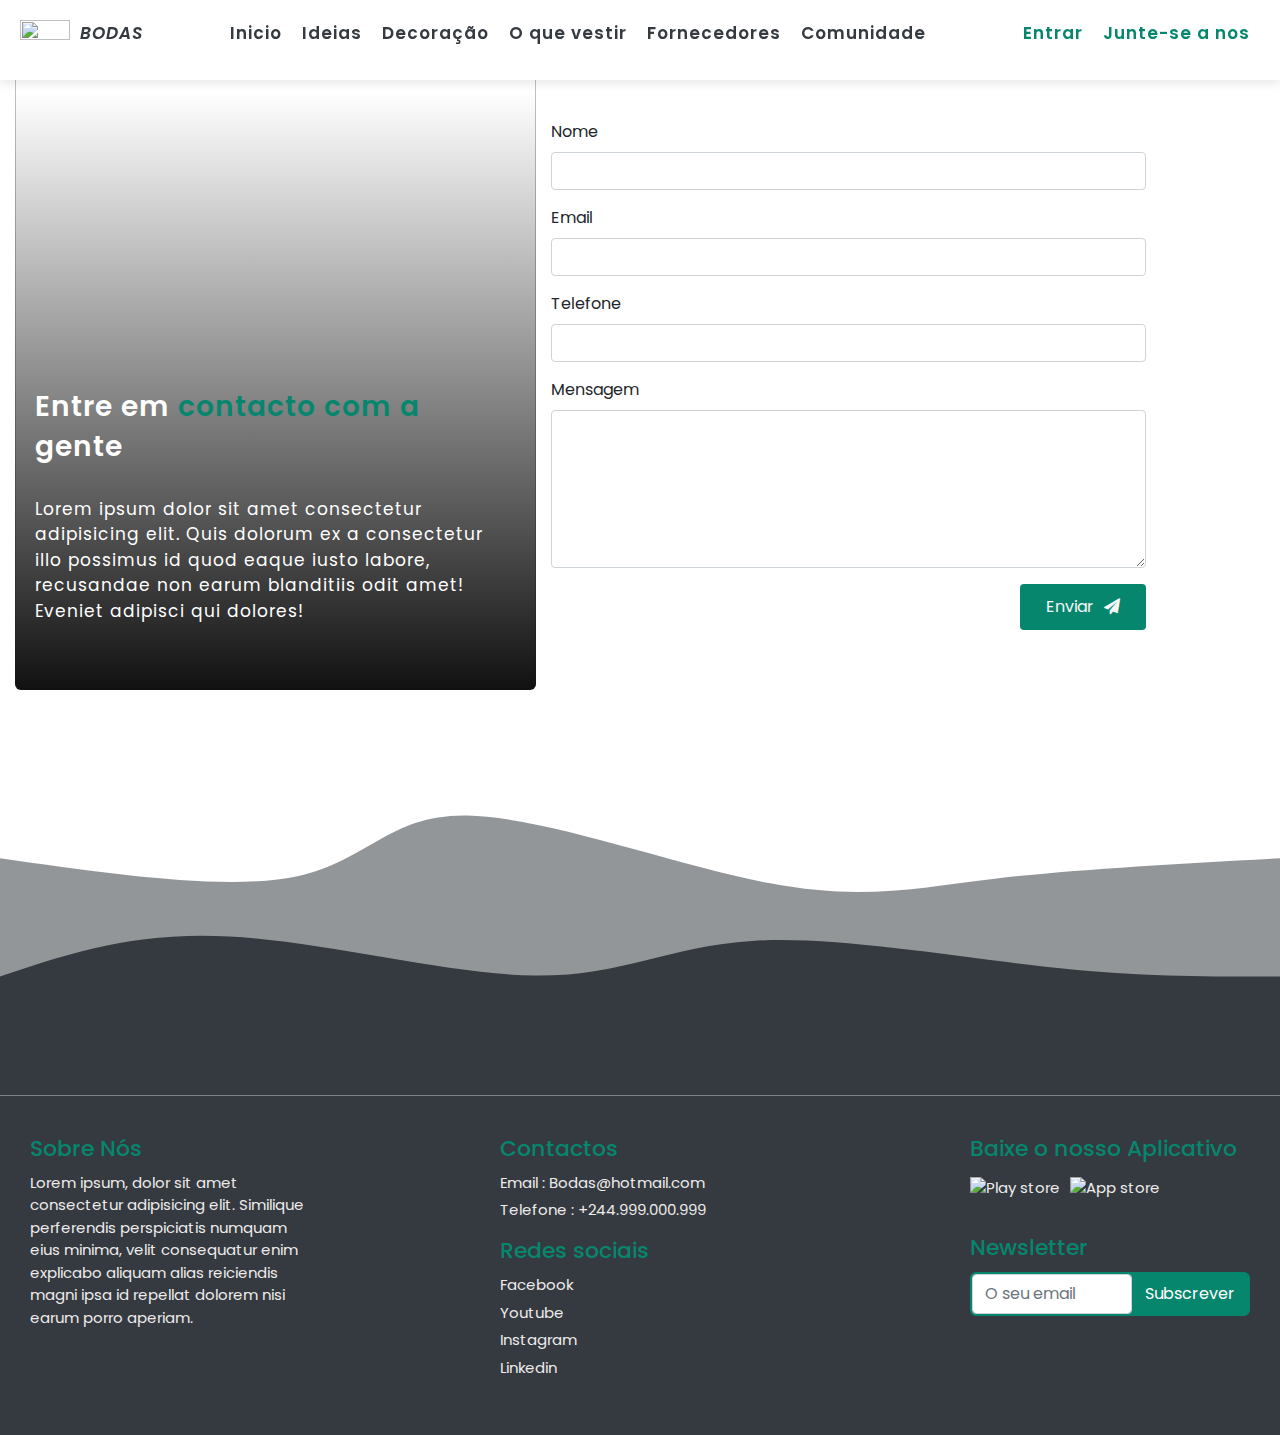
==== contact.html @ b69bea25 "files" ====
<!DOCTYPE html>
<html lang="pt-br">
<head>
    <meta charset="UTF-8">
    <meta name="viewport" content="width=device-width, initial-scale=1.0">
    <link rel="shortcut icon" href="./images/illustrations/png/lg.png" type="image/x-icon">
    <link rel="stylesheet" href="css/bootstrap.css">
    <link rel="stylesheet" href="css/fontawesome/icon/main.min.css">
    <link rel="stylesheet" href="css/style.css">
    <title>#</title>
</head>
<body>
    <!-- Moda loginl -->
 <div class="modal fade" id="ModalLogin" tabindex="-1" role="dialog" aria-labelledby="ModalLoginTitle" aria-hidden="true">
    <div class="modal-dialog modal-dialog-centered" role="document">
      <div class="modal-content">
        <div class="modal-header">
          <h5 class="modal-title" id="exampleModalLongTitle"></h5>
          <button type="button" class="close" data-dismiss="modal" aria-label="Close">
            <span aria-hidden="true">&times;</span>
          </button>
        </div>
        <div class="modal-body">
               <form action="" id="signin-form">
                <h2>Acesse a sua conta</h2>
                <div class="fa fa-gift"></div>
                <p class="text-secondary">Login para gerenciar a sua conta</p>  
                <div class="col-lg-12">
                   <label for="">Email</label>
                   <div class="input-group mb-3">
                      <div class="input-group-prepend">
                      <span class="input-group-text" id="basic-addon1">@</span>
                      </div>
                      <input type="text" class="form-control" placeholder="Username" aria-label="Username" aria-describedby="basic-addon1">
                   </div> 
                   </div> 
                      <div class="col-lg-12">
                         <label for="">Senha</label>
                         <div class="input-group"> 
                            <div class="input-group-prepend">
                            <span class="input-group-text " id="basic-addon1"><i class="fa fa-lock"></i></span>
                            </div>
                            <input type="text" class="form-control" placeholder="Username" aria-label="Username" aria-describedby="basic-addon1">
                         </div>
                      </div> 
                      <div class="col-lg-12">
                         <button class="btn col text-white">Entrar</button>
                         <label for="#" class="text-center text-dark bar">Ou</label>
                            <button class="btn mt-2 mb-2 g-btn"><img src="images/google.svg" alt="">fazer login com google</button>
                      </div>
                      <div class="col-lg-12 text-center mt-2">
                            <span class="text-secondary mt-2 mb-2">Não tem uma  conta ?<a href="">Cadastrar</a></span><br/>
                         <a href="#" class="text-secondary">Esqueceu a sua senha ?</a>
                      </div> 
               </form>
        </div> 
      </div>
    </div>
  </div>
 <!---end-->
<!--Header-->
<header>
    <nav class="navbar-responsive-prt">
        <div>
            <a href="index.html" class="logo-prt"><img src="./images/illustrations/png/lg.png" alt="">Bodas</a>
        </div>
        <div>
            <ul>
                <li><a href="index.html">Inicio</a></li>
                <li><a href="#">Ideias</a></li>
                <li><a href="#">Decoração</a></li>
                <li><a href="#">O que vestir</a></li>
                <li><a href="#">Fornecedores</a></li>
                <li><a href="community.html">Comunidade</a></li>
            </ul>
        </div>
        <div>
            <ul>
                  <li><a href="#"  data-toggle="modal" data-target="#ModalLogin">Entrar</a></li>
                <li><a href="signup.html">Junte-se a nos</a></li>
            </ul>
        </div>
    </nav>
    <nav class="navbar-prt">
        <div class="wrapper">
            <div class="navbar-container-prt">
                <div>
                    <a href="index.html" class="logo-prt"><img src="./images/illustrations/png/lg.png" alt="">Bodas</a>
                </div>
                <div>
                    <ul>
                        <li><a href="index.html">Inicio</a></li>
                        <li><a href="#">Ideias</a></li>
                        <li><a href="#">Decoração</a></li>
                        <li><a href="#">O que vestir</a></li>
                        <li><a href="#">Fornecedores</a></li>
                        <li><a href="community.html">Comunidade</a></li>
                    </ul>
                </div>
                <div>
                    <ul class="custom-links">
                          <li><a href="#"  data-toggle="modal" data-target="#ModalLogin">Entrar</a></li>
                          <li><a href="signup.html">Junte-se a nos</a></li>
                    </ul>
                </div>
            </div>
        </div>
    </nav> 
</header>
 <!---contacts-->

<div class="wrapper">
  <div class="col-lg-12 contact-container">
    <div class="col-lg-5">
          <img src="./images/9.jpg" alt="">
          <div class="box">
             <h3 class="title">Entre em  <span>contacto com a </span> gente</h3>
              <p class="description">
                Lorem ipsum dolor sit amet consectetur adipisicing elit. Quis dolorum ex a consectetur illo possimus id quod eaque iusto labore, recusandae non earum blanditiis odit amet! Eveniet adipisci qui dolores!
              </p>
            </div>
    </div>
    <div class="col-lg-6">
       <form action="#" id="contact-form">
          <div class="title text-right"><span class="fa fa-gift"></span><span class="fa fa-gift"></span><span class="fa fa-gift"></span> Fale<span>connosco</span></div>
         <div class="mb-3">
            <label for="exampleFormControlInput1" class="form-label">Nome</label>
            <input type="email" class="form-control" id="exampleFormControlInput1">
          </div>
          <div class="mb-3">
            <label for="exampleFormControlInput1" class="form-label">Email </label>
            <input type="number" minlength="6" class="form-control" id="exampleFormControlInput1">
          </div>
          <div class="mb-3">
            <label for="exampleFormControlInput1" class="form-label">Telefone </label>
            <input type="email" class="form-control" id="exampleFormControlInput1">
          </div>
          <div class="mb-3">
            <label for="exampleFormControlTextarea1" class="form-label">Mensagem</label>
            <textarea class="form-control" id="exampleFormControlTextarea1" rows="6"></textarea>
          </div>
          <button class="btn text-light btn-send">Enviar <i class="fa fa-send"></i></button>
       </form>
    </div>
</div>

</div>

<!--Footer-->
<div class="svg1">
  <svg width="100%" height="100%" id="svg" viewBox="0 0 1440 400" xmlns="http://www.w3.org/2000/svg" class="transition duration-300 ease-in-out delay-150"><path d="M 0,400 C 0,400 0,133 0,133 C 129.39712918660285,151.45933014354068 258.7942583732057,169.91866028708134 336,153 C 413.2057416267943,136.08133971291866 438.22009569377997,83.7846889952153 525,85 C 611.77990430622,86.2153110047847 760.3253588516748,140.94258373205741 865,161 C 969.6746411483252,181.05741626794259 1030.4784688995214,166.44497607655504 1119,156 C 1207.5215311004786,145.55502392344496 1323.7607655502393,139.2775119617225 1440,133 C 1440,133 1440,400 1440,400 Z" stroke="none" stroke-width="0" fill="#343a4088" class="transition-all duration-300 ease-in-out delay-150 path-0"></path><path d="M 0,400 C 0,400 0,266 0,266 C 75.41626794258374,240.60287081339715 150.8325358851675,215.20574162679426 258,221 C 365.1674641148325,226.79425837320574 504.08612440191393,263.7799043062201 601,265 C 697.9138755980861,266.2200956937799 752.822966507177,231.67464114832535 846,226 C 939.177033492823,220.32535885167465 1070.622009569378,243.52153110047846 1176,255 C 1281.377990430622,266.47846889952154 1360.688995215311,266.2392344497608 1440,266 C 1440,266 1440,400 1440,400 Z" stroke="none" stroke-width="0" fill="#343a40ff" class="transition-all duration-300 ease-in-out delay-150 path-1"></path></svg>
</div>
<footer class="bg-dark" >
  <div class="wrapper">
      <div class="row">
          <article>
              <h1>Sobre Nós</h1>
              <ul>
                  <p>Lorem ipsum, dolor sit amet consectetur adipisicing elit. Similique perferendis
                   perspiciatis numquam eius minima, velit consequatur enim explicabo aliquam alias 
                    reiciendis magni ipsa id repellat dolorem nisi earum porro aperiam.
                  </p> 
              </ul>
          </article>
          <article>
              <h1>Contactos</h1>
              <ul>
                  <li>Email : <a href="mailto:bodas@hotmail.com">Bodas@hotmail.com</a></li>
                  <li>Telefone : <a href="telto:+244999000999">+244.999.000.999</a></li>
              </ul>
              <h1>Redes sociais</h1>
              <ul>
                 <li><a href="#" target="_blink">Facebook</a></li>
                 <li><a href="#" target="_blink">Youtube</a></li>
                 <li><a href="#" target="_blink">Instagram</a></li>
                 <li><a href="#" target="_blink">Linkedin</a></li>
              </ul>
          </article>
          <article>
              <h1>Baixe o nosso Aplicativo</h1>
              <ul class="d-flex">
                  <li><a href="#" target="_blink"><img src="./images/app1.png" alt="Play store"></a></li>
                  <li><a href="#" target="_blink"><img src="./images/app2.png" alt="App store"></a></li>
              </ul>
              <h1>Newsletter</h1>
              <ul>
                  <div class="box">
                      <form action="#" id="newsletterform" method="post">
                          <input class="form-control" type="email" required placeholder="O seu email" id="newsletterinput">
                          <button type="submit" class="btn btn-newsletter">Subscrever</button>
                      </form>
                  </div>
                   <div id="tr-google"></div>
              </ul>
          </article>
      </div>
  </div>
</footer> 
<script src="js/jquery.js"></script>
<script src="js/bootstrap.js"></script>
<script src="js/script.js"></script>
<script src="js/main.js"></script>  
<script src="http://translate.google.com/translate_a/element.js?cb=googleTranslateElementInit"></script> 
</body>
</html>
---- css/fontawesome/icon/main.min.css ----
@charset "UTF-8";
/*!
 *  Font Awesome 4.7.0 by @davegandy - http://fontawesome.io - @fontawesome
 *  License - http://fontawesome.io/license (Font: SIL OFL 1.1, CSS: MIT License)
 */@font-face {
 font-family:FontAwesome;
 src:url(../fonts/fontawesome-webfont3e6e.eot?v=4.7.0);
 src:url(../fonts/fontawesome-webfontd41d.eot?#iefix&v=4.7.0) format('embedded-opentype'),
 url(../fonts/fontawesome-webfont3e6e.woff2?v=4.7.0) format('woff2'),
 url(../fonts/fontawesome-webfont3e6e.woff?v=4.7.0) format('woff'),
 url(../fonts/fontawesome-webfont3e6e.ttf?v=4.7.0) format('truetype'),
 url(../fonts/fontawesome-webfont3e6e.svg?v=4.7.0#fontawesomeregular) format('svg');
 font-weight:400;
 font-style:normal
}
.fa {
 display:inline-block;
 font:normal normal normal 14px/1 FontAwesome;
 font-size:inherit;
 text-rendering:auto;
 -webkit-font-smoothing:antialiased;
 -moz-osx-font-smoothing:grayscale
}
.fa-lg {
 font-size:1.33333333em;
 line-height:.75em;
 vertical-align:-15%
}
.fa-2x {
 font-size:2em
}
.fa-3x {
 font-size:3em
}
.fa-4x {
 font-size:4em
}
.fa-5x {
 font-size:5em
}
.fa-fw {
 width:1.28571429em;
 text-align:center
}
.fa-ul {
 padding-left:0;
 margin-left:2.14285714em;
 list-style-type:none
}
.fa-ul>li {
 position:relative
}
.fa-li {
 position:absolute;
 left:-2.14285714em;
 width:2.14285714em;
 top:.14285714em;
 text-align:center
}
.fa-li.fa-lg {
 left:-1.85714286em
}
.fa-border {
 padding:.2em .25em .15em;
 border:solid .08em #eee;
 border-radius:.1em
}
.fa-pull-left {
 float:left
}
.fa-pull-right {
 float:right
}
.fa.fa-pull-left {
 margin-right:.3em
}
.fa.fa-pull-right {
 margin-left:.3em
}
.pull-right {
 float:right
}
.pull-left {
 float:left
}
.fa.pull-left {
 margin-right:.3em
}
.fa.pull-right {
 margin-left:.3em
}
.fa-spin {
 -webkit-animation:fa-spin 2s infinite linear;
 animation:fa-spin 2s infinite linear
}
.fa-pulse {
 -webkit-animation:fa-spin 1s infinite steps(8);
 animation:fa-spin 1s infinite steps(8)
}
@-webkit-keyframes fa-spin {
 0% {
  -webkit-transform:rotate(0);
  transform:rotate(0)
 }
 100% {
  -webkit-transform:rotate(359deg);
  transform:rotate(359deg)
 }
}
@keyframes fa-spin {
 0% {
  -webkit-transform:rotate(0);
  transform:rotate(0)
 }
 100% {
  -webkit-transform:rotate(359deg);
  transform:rotate(359deg)
 }
}
.fa-rotate-90 {
 -webkit-transform:rotate(90deg);
 -ms-transform:rotate(90deg);
 transform:rotate(90deg)
}
.fa-rotate-180 {
 -webkit-transform:rotate(180deg);
 -ms-transform:rotate(180deg);
 transform:rotate(180deg)
}
.fa-rotate-270 {
 -webkit-transform:rotate(270deg);
 -ms-transform:rotate(270deg);
 transform:rotate(270deg)
}
.fa-flip-horizontal {
 -webkit-transform:scale(-1,1);
 -ms-transform:scale(-1,1);
 transform:scale(-1,1)
}
.fa-flip-vertical {
 -webkit-transform:scale(1,-1);
 -ms-transform:scale(1,-1);
 transform:scale(1,-1)
}
:root .fa-flip-horizontal,
:root .fa-flip-vertical,
:root .fa-rotate-180,
:root .fa-rotate-270,
:root .fa-rotate-90 {
 filter:none
}
.fa-stack {
 position:relative;
 display:inline-block;
 width:2em;
 height:2em;
 line-height:2em;
 vertical-align:middle
}
.fa-stack-1x,
.fa-stack-2x {
 position:absolute;
 left:0;
 width:100%;
 text-align:center
}
.fa-stack-1x {
 line-height:inherit
}
.fa-stack-2x {
 font-size:2em
}
.fa-inverse {
 color:#fff
}
.fa-glass:before {
 content:"\f000"
}
.fa-music:before {
 content:"\f001"
}
.fa-search:before {
 content:"\f002"
}
.fa-envelope-o:before {
 content:"\f003"
}
.fa-heart:before {
 content:"\f004"
}
.fa-star:before {
 content:"\f005"
}
.fa-star-o:before {
 content:"\f006"
}
.fa-user:before {
 content:"\f007"
}
.fa-film:before {
 content:"\f008"
}
.fa-th-large:before {
 content:"\f009"
}
.fa-th:before {
 content:"\f00a"
}
.fa-th-list:before {
 content:"\f00b"
}
.fa-check:before {
 content:"\f00c"
}
.fa-close:before,
.fa-remove:before,
.fa-times:before {
 content:"\f00d"
}
.fa-search-plus:before {
 content:"\f00e"
}
.fa-search-minus:before {
 content:"\f010"
}
.fa-power-off:before {
 content:"\f011"
}
.fa-signal:before {
 content:"\f012"
}
.fa-cog:before,
.fa-gear:before {
 content:"\f013"
}
.fa-trash-o:before {
 content:"\f014"
}
.fa-home:before {
 content:"\f015"
}
.fa-file-o:before {
 content:"\f016"
}
.fa-clock-o:before {
 content:"\f017"
}
.fa-road:before {
 content:"\f018"
}
.fa-download:before {
 content:"\f019"
}
.fa-arrow-circle-o-down:before {
 content:"\f01a"
}
.fa-arrow-circle-o-up:before {
 content:"\f01b"
}
.fa-inbox:before {
 content:"\f01c"
}
.fa-play-circle-o:before {
 content:"\f01d"
}
.fa-repeat:before,
.fa-rotate-right:before {
 content:"\f01e"
}
.fa-refresh:before {
 content:"\f021"
}
.fa-list-alt:before {
 content:"\f022"
}
.fa-lock:before {
 content:"\f023"
}
.fa-flag:before {
 content:"\f024"
}
.fa-headphones:before {
 content:"\f025"
}
.fa-volume-off:before {
 content:"\f026"
}
.fa-volume-down:before {
 content:"\f027"
}
.fa-volume-up:before {
 content:"\f028"
}
.fa-qrcode:before {
 content:"\f029"
}
.fa-barcode:before {
 content:"\f02a"
}
.fa-tag:before {
 content:"\f02b"
}
.fa-tags:before {
 content:"\f02c"
}
.fa-book:before {
 content:"\f02d"
}
.fa-bookmark:before {
 content:"\f02e"
}
.fa-print:before {
 content:"\f02f"
}
.fa-camera:before {
 content:"\f030"
}
.fa-font:before {
 content:"\f031"
}
.fa-bold:before {
 content:"\f032"
}
.fa-italic:before {
 content:"\f033"
}
.fa-text-height:before {
 content:"\f034"
}
.fa-text-width:before {
 content:"\f035"
}
.fa-align-left:before {
 content:"\f036"
}
.fa-align-center:before {
 content:"\f037"
}
.fa-align-right:before {
 content:"\f038"
}
.fa-align-justify:before {
 content:"\f039"
}
.fa-list:before {
 content:"\f03a"
}
.fa-dedent:before,
.fa-outdent:before {
 content:"\f03b"
}
.fa-indent:before {
 content:"\f03c"
}
.fa-video-camera:before {
 content:"\f03d"
}
.fa-image:before,
.fa-photo:before,
.fa-picture-o:before {
 content:"\f03e"
}
.fa-pencil:before {
 content:"\f040"
}
.fa-map-marker:before {
 content:"\f041"
}
.fa-adjust:before {
 content:"\f042"
}
.fa-tint:before {
 content:"\f043"
}
.fa-edit:before,
.fa-pencil-square-o:before {
 content:"\f044"
}
.fa-share-square-o:before {
 content:"\f045"
}
.fa-check-square-o:before {
 content:"\f046"
}
.fa-arrows:before {
 content:"\f047"
}
.fa-step-backward:before {
 content:"\f048"
}
.fa-fast-backward:before {
 content:"\f049"
}
.fa-backward:before {
 content:"\f04a"
}
.fa-play:before {
 content:"\f04b"
}
.fa-pause:before {
 content:"\f04c"
}
.fa-stop:before {
 content:"\f04d"
}
.fa-forward:before {
 content:"\f04e"
}
.fa-fast-forward:before {
 content:"\f050"
}
.fa-step-forward:before {
 content:"\f051"
}
.fa-eject:before {
 content:"\f052"
}
.fa-chevron-left:before {
 content:"\f053"
}
.fa-chevron-right:before {
 content:"\f054"
}
.fa-plus-circle:before {
 content:"\f055"
}
.fa-minus-circle:before {
 content:"\f056"
}
.fa-times-circle:before {
 content:"\f057"
}
.fa-check-circle:before {
 content:"\f058"
}
.fa-question-circle:before {
 content:"\f059"
}
.fa-info-circle:before {
 content:"\f05a"
}
.fa-crosshairs:before {
 content:"\f05b"
}
.fa-times-circle-o:before {
 content:"\f05c"
}
.fa-check-circle-o:before {
 content:"\f05d"
}
.fa-ban:before {
 content:"\f05e"
}
.fa-arrow-left:before {
 content:"\f060"
}
.fa-arrow-right:before {
 content:"\f061"
}
.fa-arrow-up:before {
 content:"\f062"
}
.fa-arrow-down:before {
 content:"\f063"
}
.fa-mail-forward:before,
.fa-share:before {
 content:"\f064"
}
.fa-expand:before {
 content:"\f065"
}
.fa-compress:before {
 content:"\f066"
}
.fa-plus:before {
 content:"\f067"
}
.fa-minus:before {
 content:"\f068"
}
.fa-asterisk:before {
 content:"\f069"
}
.fa-exclamation-circle:before {
 content:"\f06a"
}
.fa-gift:before {
 content:"\f06b"
}
.fa-leaf:before {
 content:"\f06c"
}
.fa-fire:before {
 content:"\f06d"
}
.fa-eye:before {
 content:"\f06e"
}
.fa-eye-slash:before {
 content:"\f070"
}
.fa-exclamation-triangle:before,
.fa-warning:before {
 content:"\f071"
}
.fa-plane:before {
 content:"\f072"
}
.fa-calendar:before {
 content:"\f073"
}
.fa-random:before {
 content:"\f074"
}
.fa-comment:before {
 content:"\f075"
}
.fa-magnet:before {
 content:"\f076"
}
.fa-chevron-up:before {
 content:"\f077"
}
.fa-chevron-down:before {
 content:"\f078"
}
.fa-retweet:before {
 content:"\f079"
}
.fa-shopping-cart:before {
 content:"\f07a"
}
.fa-folder:before {
 content:"\f07b"
}
.fa-folder-open:before {
 content:"\f07c"
}
.fa-arrows-v:before {
 content:"\f07d"
}
.fa-arrows-h:before {
 content:"\f07e"
}
.fa-bar-chart-o:before,
.fa-bar-chart:before {
 content:"\f080"
}
.fa-twitter-square:before {
 content:"\f081"
}
.fa-facebook-square:before {
 content:"\f082"
}
.fa-camera-retro:before {
 content:"\f083"
}
.fa-key:before {
 content:"\f084"
}
.fa-cogs:before,
.fa-gears:before {
 content:"\f085"
}
.fa-comments:before {
 content:"\f086"
}
.fa-thumbs-o-up:before {
 content:"\f087"
}
.fa-thumbs-o-down:before {
 content:"\f088"
}
.fa-star-half:before {
 content:"\f089"
}
.fa-heart-o:before {
 content:"\f08a"
}
.fa-sign-out:before {
 content:"\f08b"
}
.fa-linkedin-square:before {
 content:"\f08c"
}
.fa-thumb-tack:before {
 content:"\f08d"
}
.fa-external-link:before {
 content:"\f08e"
}
.fa-sign-in:before {
 content:"\f090"
}
.fa-trophy:before {
 content:"\f091"
}
.fa-github-square:before {
 content:"\f092"
}
.fa-upload:before {
 content:"\f093"
}
.fa-lemon-o:before {
 content:"\f094"
}
.fa-phone:before {
 content:"\f095"
}
.fa-square-o:before {
 content:"\f096"
}
.fa-bookmark-o:before {
 content:"\f097"
}
.fa-phone-square:before {
 content:"\f098"
}
.fa-twitter:before {
 content:"\f099"
}
.fa-facebook-f:before,
.fa-facebook:before {
 content:"\f09a"
}
.fa-github:before {
 content:"\f09b"
}
.fa-unlock:before {
 content:"\f09c"
}
.fa-credit-card:before {
 content:"\f09d"
}
.fa-feed:before,
.fa-rss:before {
 content:"\f09e"
}
.fa-hdd-o:before {
 content:"\f0a0"
}
.fa-bullhorn:before {
 content:"\f0a1"
}
.fa-bell:before {
 content:"\f0f3"
}
.fa-certificate:before {
 content:"\f0a3"
}
.fa-hand-o-right:before {
 content:"\f0a4"
}
.fa-hand-o-left:before {
 content:"\f0a5"
}
.fa-hand-o-up:before {
 content:"\f0a6"
}
.fa-hand-o-down:before {
 content:"\f0a7"
}
.fa-arrow-circle-left:before {
 content:"\f0a8"
}
.fa-arrow-circle-right:before {
 content:"\f0a9"
}
.fa-arrow-circle-up:before {
 content:"\f0aa"
}
.fa-arrow-circle-down:before {
 content:"\f0ab"
}
.fa-globe:before {
 content:"\f0ac"
}
.fa-wrench:before {
 content:"\f0ad"
}
.fa-tasks:before {
 content:"\f0ae"
}
.fa-filter:before {
 content:"\f0b0"
}
.fa-briefcase:before {
 content:"\f0b1"
}
.fa-arrows-alt:before {
 content:"\f0b2"
}
.fa-group:before,
.fa-users:before {
 content:"\f0c0"
}
.fa-chain:before,
.fa-link:before {
 content:"\f0c1"
}
.fa-cloud:before {
 content:"\f0c2"
}
.fa-flask:before {
 content:"\f0c3"
}
.fa-cut:before,
.fa-scissors:before {
 content:"\f0c4"
}
.fa-copy:before,
.fa-files-o:before {
 content:"\f0c5"
}
.fa-paperclip:before {
 content:"\f0c6"
}
.fa-floppy-o:before,
.fa-save:before {
 content:"\f0c7"
}
.fa-square:before {
 content:"\f0c8"
}
.fa-bars:before,
.fa-navicon:before,
.fa-reorder:before {
 content:"\f0c9"
}
.fa-list-ul:before {
 content:"\f0ca"
}
.fa-list-ol:before {
 content:"\f0cb"
}
.fa-strikethrough:before {
 content:"\f0cc"
}
.fa-underline:before {
 content:"\f0cd"
}
.fa-table:before {
 content:"\f0ce"
}
.fa-magic:before {
 content:"\f0d0"
}
.fa-truck:before {
 content:"\f0d1"
}
.fa-pinterest:before {
 content:"\f0d2"
}
.fa-pinterest-square:before {
 content:"\f0d3"
}
.fa-google-plus-square:before {
 content:"\f0d4"
}
.fa-google-plus:before {
 content:"\f0d5"
}
.fa-money:before {
 content:"\f0d6"
}
.fa-caret-down:before {
 content:"\f0d7"
}
.fa-caret-up:before {
 content:"\f0d8"
}
.fa-caret-left:before {
 content:"\f0d9"
}
.fa-caret-right:before {
 content:"\f0da"
}
.fa-columns:before {
 content:"\f0db"
}
.fa-sort:before,
.fa-unsorted:before {
 content:"\f0dc"
}
.fa-sort-desc:before,
.fa-sort-down:before {
 content:"\f0dd"
}
.fa-sort-asc:before,
.fa-sort-up:before {
 content:"\f0de"
}
.fa-envelope:before {
 content:"\f0e0"
}
.fa-linkedin:before {
 content:"\f0e1"
}
.fa-rotate-left:before,
.fa-undo:before {
 content:"\f0e2"
}
.fa-gavel:before,
.fa-legal:before {
 content:"\f0e3"
}
.fa-dashboard:before,
.fa-tachometer:before {
 content:"\f0e4"
}
.fa-comment-o:before {
 content:"\f0e5"
}
.fa-comments-o:before {
 content:"\f0e6"
}
.fa-bolt:before,
.fa-flash:before {
 content:"\f0e7"
}
.fa-sitemap:before {
 content:"\f0e8"
}
.fa-umbrella:before {
 content:"\f0e9"
}
.fa-clipboard:before,
.fa-paste:before {
 content:"\f0ea"
}
.fa-lightbulb-o:before {
 content:"\f0eb"
}
.fa-exchange:before {
 content:"\f0ec"
}
.fa-cloud-download:before {
 content:"\f0ed"
}
.fa-cloud-upload:before {
 content:"\f0ee"
}
.fa-user-md:before {
 content:"\f0f0"
}
.fa-stethoscope:before {
 content:"\f0f1"
}
.fa-suitcase:before {
 content:"\f0f2"
}
.fa-bell-o:before {
 content:"\f0a2"
}
.fa-coffee:before {
 content:"\f0f4"
}
.fa-cutlery:before {
 content:"\f0f5"
}
.fa-file-text-o:before {
 content:"\f0f6"
}
.fa-building-o:before {
 content:"\f0f7"
}
.fa-hospital-o:before {
 content:"\f0f8"
}
.fa-ambulance:before {
 content:"\f0f9"
}
.fa-medkit:before {
 content:"\f0fa"
}
.fa-fighter-jet:before {
 content:"\f0fb"
}
.fa-beer:before {
 content:"\f0fc"
}
.fa-h-square:before {
 content:"\f0fd"
}
.fa-plus-square:before {
 content:"\f0fe"
}
.fa-angle-double-left:before {
 content:"\f100"
}
.fa-angle-double-right:before {
 content:"\f101"
}
.fa-angle-double-up:before {
 content:"\f102"
}
.fa-angle-double-down:before {
 content:"\f103"
}
.fa-angle-left:before {
 content:"\f104"
}
.fa-angle-right:before {
 content:"\f105"
}
.fa-angle-up:before {
 content:"\f106"
}
.fa-angle-down:before {
 content:"\f107"
}
.fa-desktop:before {
 content:"\f108"
}
.fa-laptop:before {
 content:"\f109"
}
.fa-tablet:before {
 content:"\f10a"
}
.fa-mobile-phone:before,
.fa-mobile:before {
 content:"\f10b"
}
.fa-circle-o:before {
 content:"\f10c"
}
.fa-quote-left:before {
 content:"\f10d"
}
.fa-quote-right:before {
 content:"\f10e"
}
.fa-spinner:before {
 content:"\f110"
}
.fa-circle:before {
 content:"\f111"
}
.fa-mail-reply:before,
.fa-reply:before {
 content:"\f112"
}
.fa-github-alt:before {
 content:"\f113"
}
.fa-folder-o:before {
 content:"\f114"
}
.fa-folder-open-o:before {
 content:"\f115"
}
.fa-smile-o:before {
 content:"\f118"
}
.fa-frown-o:before {
 content:"\f119"
}
.fa-meh-o:before {
 content:"\f11a"
}
.fa-gamepad:before {
 content:"\f11b"
}
.fa-keyboard-o:before {
 content:"\f11c"
}
.fa-flag-o:before {
 content:"\f11d"
}
.fa-flag-checkered:before {
 content:"\f11e"
}
.fa-terminal:before {
 content:"\f120"
}
.fa-code:before {
 content:"\f121"
}
.fa-mail-reply-all:before,
.fa-reply-all:before {
 content:"\f122"
}
.fa-star-half-empty:before,
.fa-star-half-full:before,
.fa-star-half-o:before {
 content:"\f123"
}
.fa-location-arrow:before {
 content:"\f124"
}
.fa-crop:before {
 content:"\f125"
}
.fa-code-fork:before {
 content:"\f126"
}
.fa-chain-broken:before,
.fa-unlink:before {
 content:"\f127"
}
.fa-question:before {
 content:"\f128"
}
.fa-info:before {
 content:"\f129"
}
.fa-exclamation:before {
 content:"\f12a"
}
.fa-superscript:before {
 content:"\f12b"
}
.fa-subscript:before {
 content:"\f12c"
}
.fa-eraser:before {
 content:"\f12d"
}
.fa-puzzle-piece:before {
 content:"\f12e"
}
.fa-microphone:before {
 content:"\f130"
}
.fa-microphone-slash:before {
 content:"\f131"
}
.fa-shield:before {
 content:"\f132"
}
.fa-calendar-o:before {
 content:"\f133"
}
.fa-fire-extinguisher:before {
 content:"\f134"
}
.fa-rocket:before {
 content:"\f135"
}
.fa-maxcdn:before {
 content:"\f136"
}
.fa-chevron-circle-left:before {
 content:"\f137"
}
.fa-chevron-circle-right:before {
 content:"\f138"
}
.fa-chevron-circle-up:before {
 content:"\f139"
}
.fa-chevron-circle-down:before {
 content:"\f13a"
}
.fa-html5:before {
 content:"\f13b"
}
.fa-css3:before {
 content:"\f13c"
}
.fa-anchor:before {
 content:"\f13d"
}
.fa-unlock-alt:before {
 content:"\f13e"
}
.fa-bullseye:before {
 content:"\f140"
}
.fa-ellipsis-h:before {
 content:"\f141"
}
.fa-ellipsis-v:before {
 content:"\f142"
}
.fa-rss-square:before {
 content:"\f143"
}
.fa-play-circle:before {
 content:"\f144"
}
.fa-ticket:before {
 content:"\f145"
}
.fa-minus-square:before {
 content:"\f146"
}
.fa-minus-square-o:before {
 content:"\f147"
}
.fa-level-up:before {
 content:"\f148"
}
.fa-level-down:before {
 content:"\f149"
}
.fa-check-square:before {
 content:"\f14a"
}
.fa-pencil-square:before {
 content:"\f14b"
}
.fa-external-link-square:before {
 content:"\f14c"
}
.fa-share-square:before {
 content:"\f14d"
}
.fa-compass:before {
 content:"\f14e"
}
.fa-caret-square-o-down:before,
.fa-toggle-down:before {
 content:"\f150"
}
.fa-caret-square-o-up:before,
.fa-toggle-up:before {
 content:"\f151"
}
.fa-caret-square-o-right:before,
.fa-toggle-right:before {
 content:"\f152"
}
.fa-eur:before,
.fa-euro:before {
 content:"\f153"
}
.fa-gbp:before {
 content:"\f154"
}
.fa-dollar:before,
.fa-usd:before {
 content:"\f155"
}
.fa-inr:before,
.fa-rupee:before {
 content:"\f156"
}
.fa-cny:before,
.fa-jpy:before,
.fa-rmb:before,
.fa-yen:before {
 content:"\f157"
}
.fa-rouble:before,
.fa-rub:before,
.fa-ruble:before {
 content:"\f158"
}
.fa-krw:before,
.fa-won:before {
 content:"\f159"
}
.fa-bitcoin:before,
.fa-btc:before {
 content:"\f15a"
}
.fa-file:before {
 content:"\f15b"
}
.fa-file-text:before {
 content:"\f15c"
}
.fa-sort-alpha-asc:before {
 content:"\f15d"
}
.fa-sort-alpha-desc:before {
 content:"\f15e"
}
.fa-sort-amount-asc:before {
 content:"\f160"
}
.fa-sort-amount-desc:before {
 content:"\f161"
}
.fa-sort-numeric-asc:before {
 content:"\f162"
}
.fa-sort-numeric-desc:before {
 content:"\f163"
}
.fa-thumbs-up:before {
 content:"\f164"
}
.fa-thumbs-down:before {
 content:"\f165"
}
.fa-youtube-square:before {
 content:"\f166"
}
.fa-youtube:before {
 content:"\f167"
}
.fa-xing:before {
 content:"\f168"
}
.fa-xing-square:before {
 content:"\f169"
}
.fa-youtube-play:before {
 content:"\f16a"
}
.fa-dropbox:before {
 content:"\f16b"
}
.fa-stack-overflow:before {
 content:"\f16c"
}
.fa-instagram:before {
 content:"\f16d"
}
.fa-flickr:before {
 content:"\f16e"
}
.fa-adn:before {
 content:"\f170"
}
.fa-bitbucket:before {
 content:"\f171"
}
.fa-bitbucket-square:before {
 content:"\f172"
}
.fa-tumblr:before {
 content:"\f173"
}
.fa-tumblr-square:before {
 content:"\f174"
}
.fa-long-arrow-down:before {
 content:"\f175"
}
.fa-long-arrow-up:before {
 content:"\f176"
}
.fa-long-arrow-left:before {
 content:"\f177"
}
.fa-long-arrow-right:before {
 content:"\f178"
}
.fa-apple:before {
 content:"\f179"
}
.fa-windows:before {
 content:"\f17a"
}
.fa-android:before {
 content:"\f17b"
}
.fa-linux:before {
 content:"\f17c"
}
.fa-dribbble:before {
 content:"\f17d"
}
.fa-skype:before {
 content:"\f17e"
}
.fa-foursquare:before {
 content:"\f180"
}
.fa-trello:before {
 content:"\f181"
}
.fa-female:before {
 content:"\f182"
}
.fa-male:before {
 content:"\f183"
}
.fa-gittip:before,
.fa-gratipay:before {
 content:"\f184"
}
.fa-sun-o:before {
 content:"\f185"
}
.fa-moon-o:before {
 content:"\f186"
}
.fa-archive:before {
 content:"\f187"
}
.fa-bug:before {
 content:"\f188"
}
.fa-vk:before {
 content:"\f189"
}
.fa-weibo:before {
 content:"\f18a"
}
.fa-renren:before {
 content:"\f18b"
}
.fa-pagelines:before {
 content:"\f18c"
}
.fa-stack-exchange:before {
 content:"\f18d"
}
.fa-arrow-circle-o-right:before {
 content:"\f18e"
}
.fa-arrow-circle-o-left:before {
 content:"\f190"
}
.fa-caret-square-o-left:before,
.fa-toggle-left:before {
 content:"\f191"
}
.fa-dot-circle-o:before {
 content:"\f192"
}
.fa-wheelchair:before {
 content:"\f193"
}
.fa-vimeo-square:before {
 content:"\f194"
}
.fa-try:before,
.fa-turkish-lira:before {
 content:"\f195"
}
.fa-plus-square-o:before {
 content:"\f196"
}
.fa-space-shuttle:before {
 content:"\f197"
}
.fa-slack:before {
 content:"\f198"
}
.fa-envelope-square:before {
 content:"\f199"
}
.fa-wordpress:before {
 content:"\f19a"
}
.fa-openid:before {
 content:"\f19b"
}
.fa-bank:before,
.fa-institution:before,
.fa-university:before {
 content:"\f19c"
}
.fa-graduation-cap:before,
.fa-mortar-board:before {
 content:"\f19d"
}
.fa-yahoo:before {
 content:"\f19e"
}
.fa-google:before {
 content:"\f1a0"
}
.fa-reddit:before {
 content:"\f1a1"
}
.fa-reddit-square:before {
 content:"\f1a2"
}
.fa-stumbleupon-circle:before {
 content:"\f1a3"
}
.fa-stumbleupon:before {
 content:"\f1a4"
}
.fa-delicious:before {
 content:"\f1a5"
}
.fa-digg:before {
 content:"\f1a6"
}
.fa-pied-piper-pp:before {
 content:"\f1a7"
}
.fa-pied-piper-alt:before {
 content:"\f1a8"
}
.fa-drupal:before {
 content:"\f1a9"
}
.fa-joomla:before {
 content:"\f1aa"
}
.fa-language:before {
 content:"\f1ab"
}
.fa-fax:before {
 content:"\f1ac"
}
.fa-building:before {
 content:"\f1ad"
}
.fa-child:before {
 content:"\f1ae"
}
.fa-paw:before {
 content:"\f1b0"
}
.fa-spoon:before {
 content:"\f1b1"
}
.fa-cube:before {
 content:"\f1b2"
}
.fa-cubes:before {
 content:"\f1b3"
}
.fa-behance:before {
 content:"\f1b4"
}
.fa-behance-square:before {
 content:"\f1b5"
}
.fa-steam:before {
 content:"\f1b6"
}
.fa-steam-square:before {
 content:"\f1b7"
}
.fa-recycle:before {
 content:"\f1b8"
}
.fa-automobile:before,
.fa-car:before {
 content:"\f1b9"
}
.fa-cab:before,
.fa-taxi:before {
 content:"\f1ba"
}
.fa-tree:before {
 content:"\f1bb"
}
.fa-spotify:before {
 content:"\f1bc"
}
.fa-deviantart:before {
 content:"\f1bd"
}
.fa-soundcloud:before {
 content:"\f1be"
}
.fa-database:before {
 content:"\f1c0"
}
.fa-file-pdf-o:before {
 content:"\f1c1"
}
.fa-file-word-o:before {
 content:"\f1c2"
}
.fa-file-excel-o:before {
 content:"\f1c3"
}
.fa-file-powerpoint-o:before {
 content:"\f1c4"
}
.fa-file-image-o:before,
.fa-file-photo-o:before,
.fa-file-picture-o:before {
 content:"\f1c5"
}
.fa-file-archive-o:before,
.fa-file-zip-o:before {
 content:"\f1c6"
}
.fa-file-audio-o:before,
.fa-file-sound-o:before {
 content:"\f1c7"
}
.fa-file-movie-o:before,
.fa-file-video-o:before {
 content:"\f1c8"
}
.fa-file-code-o:before {
 content:"\f1c9"
}
.fa-vine:before {
 content:"\f1ca"
}
.fa-codepen:before {
 content:"\f1cb"
}
.fa-jsfiddle:before {
 content:"\f1cc"
}
.fa-life-bouy:before,
.fa-life-buoy:before,
.fa-life-ring:before,
.fa-life-saver:before,
.fa-support:before {
 content:"\f1cd"
}
.fa-circle-o-notch:before {
 content:"\f1ce"
}
.fa-ra:before,
.fa-rebel:before,
.fa-resistance:before {
 content:"\f1d0"
}
.fa-empire:before,
.fa-ge:before {
 content:"\f1d1"
}
.fa-git-square:before {
 content:"\f1d2"
}
.fa-git:before {
 content:"\f1d3"
}
.fa-hacker-news:before,
.fa-y-combinator-square:before,
.fa-yc-square:before {
 content:"\f1d4"
}
.fa-tencent-weibo:before {
 content:"\f1d5"
}
.fa-qq:before {
 content:"\f1d6"
}
.fa-wechat:before,
.fa-weixin:before {
 content:"\f1d7"
}
.fa-paper-plane:before,
.fa-send:before {
 content:"\f1d8"
}
.fa-paper-plane-o:before,
.fa-send-o:before {
 content:"\f1d9"
}
.fa-history:before {
 content:"\f1da"
}
.fa-circle-thin:before {
 content:"\f1db"
}
.fa-header:before {
 content:"\f1dc"
}
.fa-paragraph:before {
 content:"\f1dd"
}
.fa-sliders:before {
 content:"\f1de"
}
.fa-share-alt:before {
 content:"\f1e0"
}
.fa-share-alt-square:before {
 content:"\f1e1"
}
.fa-bomb:before {
 content:"\f1e2"
}
.fa-futbol-o:before,
.fa-soccer-ball-o:before {
 content:"\f1e3"
}
.fa-tty:before {
 content:"\f1e4"
}
.fa-binoculars:before {
 content:"\f1e5"
}
.fa-plug:before {
 content:"\f1e6"
}
.fa-slideshare:before {
 content:"\f1e7"
}
.fa-twitch:before {
 content:"\f1e8"
}
.fa-yelp:before {
 content:"\f1e9"
}
.fa-newspaper-o:before {
 content:"\f1ea"
}
.fa-wifi:before {
 content:"\f1eb"
}
.fa-calculator:before {
 content:"\f1ec"
}
.fa-paypal:before {
 content:"\f1ed"
}
.fa-google-wallet:before {
 content:"\f1ee"
}
.fa-cc-visa:before {
 content:"\f1f0"
}
.fa-cc-mastercard:before {
 content:"\f1f1"
}
.fa-cc-discover:before {
 content:"\f1f2"
}
.fa-cc-amex:before {
 content:"\f1f3"
}
.fa-cc-paypal:before {
 content:"\f1f4"
}
.fa-cc-stripe:before {
 content:"\f1f5"
}
.fa-bell-slash:before {
 content:"\f1f6"
}
.fa-bell-slash-o:before {
 content:"\f1f7"
}
.fa-trash:before {
 content:"\f1f8"
}
.fa-copyright:before {
 content:"\f1f9"
}
.fa-at:before {
 content:"\f1fa"
}
.fa-eyedropper:before {
 content:"\f1fb"
}
.fa-paint-brush:before {
 content:"\f1fc"
}
.fa-birthday-cake:before {
 content:"\f1fd"
}
.fa-area-chart:before {
 content:"\f1fe"
}
.fa-pie-chart:before {
 content:"\f200"
}
.fa-line-chart:before {
 content:"\f201"
}
.fa-lastfm:before {
 content:"\f202"
}
.fa-lastfm-square:before {
 content:"\f203"
}
.fa-toggle-off:before {
 content:"\f204"
}
.fa-toggle-on:before {
 content:"\f205"
}
.fa-bicycle:before {
 content:"\f206"
}
.fa-bus:before {
 content:"\f207"
}
.fa-ioxhost:before {
 content:"\f208"
}
.fa-angellist:before {
 content:"\f209"
}
.fa-cc:before {
 content:"\f20a"
}
.fa-ils:before,
.fa-shekel:before,
.fa-sheqel:before {
 content:"\f20b"
}
.fa-meanpath:before {
 content:"\f20c"
}
.fa-buysellads:before {
 content:"\f20d"
}
.fa-connectdevelop:before {
 content:"\f20e"
}
.fa-dashcube:before {
 content:"\f210"
}
.fa-forumbee:before {
 content:"\f211"
}
.fa-leanpub:before {
 content:"\f212"
}
.fa-sellsy:before {
 content:"\f213"
}
.fa-shirtsinbulk:before {
 content:"\f214"
}
.fa-simplybuilt:before {
 content:"\f215"
}
.fa-skyatlas:before {
 content:"\f216"
}
.fa-cart-plus:before {
 content:"\f217"
}
.fa-cart-arrow-down:before {
 content:"\f218"
}
.fa-diamond:before {
 content:"\f219"
}
.fa-ship:before {
 content:"\f21a"
}
.fa-user-secret:before {
 content:"\f21b"
}
.fa-motorcycle:before {
 content:"\f21c"
}
.fa-street-view:before {
 content:"\f21d"
}
.fa-heartbeat:before {
 content:"\f21e"
}
.fa-venus:before {
 content:"\f221"
}
.fa-mars:before {
 content:"\f222"
}
.fa-mercury:before {
 content:"\f223"
}
.fa-intersex:before,
.fa-transgender:before {
 content:"\f224"
}
.fa-transgender-alt:before {
 content:"\f225"
}
.fa-venus-double:before {
 content:"\f226"
}
.fa-mars-double:before {
 content:"\f227"
}
.fa-venus-mars:before {
 content:"\f228"
}
.fa-mars-stroke:before {
 content:"\f229"
}
.fa-mars-stroke-v:before {
 content:"\f22a"
}
.fa-mars-stroke-h:before {
 content:"\f22b"
}
.fa-neuter:before {
 content:"\f22c"
}
.fa-genderless:before {
 content:"\f22d"
}
.fa-facebook-official:before {
 content:"\f230"
}
.fa-pinterest-p:before {
 content:"\f231"
}
.fa-whatsapp:before {
 content:"\f232"
}
.fa-server:before {
 content:"\f233"
}
.fa-user-plus:before {
 content:"\f234"
}
.fa-user-times:before {
 content:"\f235"
}
.fa-bed:before,
.fa-hotel:before {
 content:"\f236"
}
.fa-viacoin:before {
 content:"\f237"
}
.fa-train:before {
 content:"\f238"
}
.fa-subway:before {
 content:"\f239"
}
.fa-medium:before {
 content:"\f23a"
}
.fa-y-combinator:before,
.fa-yc:before {
 content:"\f23b"
}
.fa-optin-monster:before {
 content:"\f23c"
}
.fa-opencart:before {
 content:"\f23d"
}
.fa-expeditedssl:before {
 content:"\f23e"
}
.fa-battery-4:before,
.fa-battery-full:before,
.fa-battery:before {
 content:"\f240"
}
.fa-battery-3:before,
.fa-battery-three-quarters:before {
 content:"\f241"
}
.fa-battery-2:before,
.fa-battery-half:before {
 content:"\f242"
}
.fa-battery-1:before,
.fa-battery-quarter:before {
 content:"\f243"
}
.fa-battery-0:before,
.fa-battery-empty:before {
 content:"\f244"
}
.fa-mouse-pointer:before {
 content:"\f245"
}
.fa-i-cursor:before {
 content:"\f246"
}
.fa-object-group:before {
 content:"\f247"
}
.fa-object-ungroup:before {
 content:"\f248"
}
.fa-sticky-note:before {
 content:"\f249"
}
.fa-sticky-note-o:before {
 content:"\f24a"
}
.fa-cc-jcb:before {
 content:"\f24b"
}
.fa-cc-diners-club:before {
 content:"\f24c"
}
.fa-clone:before {
 content:"\f24d"
}
.fa-balance-scale:before {
 content:"\f24e"
}
.fa-hourglass-o:before {
 content:"\f250"
}
.fa-hourglass-1:before,
.fa-hourglass-start:before {
 content:"\f251"
}
.fa-hourglass-2:before,
.fa-hourglass-half:before {
 content:"\f252"
}
.fa-hourglass-3:before,
.fa-hourglass-end:before {
 content:"\f253"
}
.fa-hourglass:before {
 content:"\f254"
}
.fa-hand-grab-o:before,
.fa-hand-rock-o:before {
 content:"\f255"
}
.fa-hand-paper-o:before,
.fa-hand-stop-o:before {
 content:"\f256"
}
.fa-hand-scissors-o:before {
 content:"\f257"
}
.fa-hand-lizard-o:before {
 content:"\f258"
}
.fa-hand-spock-o:before {
 content:"\f259"
}
.fa-hand-pointer-o:before {
 content:"\f25a"
}
.fa-hand-peace-o:before {
 content:"\f25b"
}
.fa-trademark:before {
 content:"\f25c"
}
.fa-registered:before {
 content:"\f25d"
}
.fa-creative-commons:before {
 content:"\f25e"
}
.fa-gg:before {
 content:"\f260"
}
.fa-gg-circle:before {
 content:"\f261"
}
.fa-tripadvisor:before {
 content:"\f262"
}
.fa-odnoklassniki:before {
 content:"\f263"
}
.fa-odnoklassniki-square:before {
 content:"\f264"
}
.fa-get-pocket:before {
 content:"\f265"
}
.fa-wikipedia-w:before {
 content:"\f266"
}
.fa-safari:before {
 content:"\f267"
}
.fa-chrome:before {
 content:"\f268"
}
.fa-firefox:before {
 content:"\f269"
}
.fa-opera:before {
 content:"\f26a"
}
.fa-internet-explorer:before {
 content:"\f26b"
}
.fa-television:before,
.fa-tv:before {
 content:"\f26c"
}
.fa-contao:before {
 content:"\f26d"
}
.fa-500px:before {
 content:"\f26e"
}
.fa-amazon:before {
 content:"\f270"
}
.fa-calendar-plus-o:before {
 content:"\f271"
}
.fa-calendar-minus-o:before {
 content:"\f272"
}
.fa-calendar-times-o:before {
 content:"\f273"
}
.fa-calendar-check-o:before {
 content:"\f274"
}
.fa-industry:before {
 content:"\f275"
}
.fa-map-pin:before {
 content:"\f276"
}
.fa-map-signs:before {
 content:"\f277"
}
.fa-map-o:before {
 content:"\f278"
}
.fa-map:before {
 content:"\f279"
}
.fa-commenting:before {
 content:"\f27a"
}
.fa-commenting-o:before {
 content:"\f27b"
}
.fa-houzz:before {
 content:"\f27c"
}
.fa-vimeo:before {
 content:"\f27d"
}
.fa-black-tie:before {
 content:"\f27e"
}
.fa-fonticons:before {
 content:"\f280"
}
.fa-reddit-alien:before {
 content:"\f281"
}
.fa-edge:before {
 content:"\f282"
}
.fa-credit-card-alt:before {
 content:"\f283"
}
.fa-codiepie:before {
 content:"\f284"
}
.fa-modx:before {
 content:"\f285"
}
.fa-fort-awesome:before {
 content:"\f286"
}
.fa-usb:before {
 content:"\f287"
}
.fa-product-hunt:before {
 content:"\f288"
}
.fa-mixcloud:before {
 content:"\f289"
}
.fa-scribd:before {
 content:"\f28a"
}
.fa-pause-circle:before {
 content:"\f28b"
}
.fa-pause-circle-o:before {
 content:"\f28c"
}
.fa-stop-circle:before {
 content:"\f28d"
}
.fa-stop-circle-o:before {
 content:"\f28e"
}
.fa-shopping-bag:before {
 content:"\f290"
}
.fa-shopping-basket:before {
 content:"\f291"
}
.fa-hashtag:before {
 content:"\f292"
}
.fa-bluetooth:before {
 content:"\f293"
}
.fa-bluetooth-b:before {
 content:"\f294"
}
.fa-percent:before {
 content:"\f295"
}
.fa-gitlab:before {
 content:"\f296"
}
.fa-wpbeginner:before {
 content:"\f297"
}
.fa-wpforms:before {
 content:"\f298"
}
.fa-envira:before {
 content:"\f299"
}
.fa-universal-access:before {
 content:"\f29a"
}
.fa-wheelchair-alt:before {
 content:"\f29b"
}
.fa-question-circle-o:before {
 content:"\f29c"
}
.fa-blind:before {
 content:"\f29d"
}
.fa-audio-description:before {
 content:"\f29e"
}
.fa-volume-control-phone:before {
 content:"\f2a0"
}
.fa-braille:before {
 content:"\f2a1"
}
.fa-assistive-listening-systems:before {
 content:"\f2a2"
}
.fa-american-sign-language-interpreting:before,
.fa-asl-interpreting:before {
 content:"\f2a3"
}
.fa-deaf:before,
.fa-deafness:before,
.fa-hard-of-hearing:before {
 content:"\f2a4"
}
.fa-glide:before {
 content:"\f2a5"
}
.fa-glide-g:before {
 content:"\f2a6"
}
.fa-sign-language:before,
.fa-signing:before {
 content:"\f2a7"
}
.fa-low-vision:before {
 content:"\f2a8"
}
.fa-viadeo:before {
 content:"\f2a9"
}
.fa-viadeo-square:before {
 content:"\f2aa"
}
.fa-snapchat:before {
 content:"\f2ab"
}
.fa-snapchat-ghost:before {
 content:"\f2ac"
}
.fa-snapchat-square:before {
 content:"\f2ad"
}
.fa-pied-piper:before {
 content:"\f2ae"
}
.fa-first-order:before {
 content:"\f2b0"
}
.fa-yoast:before {
 content:"\f2b1"
}
.fa-themeisle:before {
 content:"\f2b2"
}
.fa-google-plus-circle:before,
.fa-google-plus-official:before {
 content:"\f2b3"
}
.fa-fa:before,
.fa-font-awesome:before {
 content:"\f2b4"
}
.fa-handshake-o:before {
 content:"\f2b5"
}
.fa-envelope-open:before {
 content:"\f2b6"
}
.fa-envelope-open-o:before {
 content:"\f2b7"
}
.fa-linode:before {
 content:"\f2b8"
}
.fa-address-book:before {
 content:"\f2b9"
}
.fa-address-book-o:before {
 content:"\f2ba"
}
.fa-address-card:before,
.fa-vcard:before {
 content:"\f2bb"
}
.fa-address-card-o:before,
.fa-vcard-o:before {
 content:"\f2bc"
}
.fa-user-circle:before {
 content:"\f2bd"
}
.fa-user-circle-o:before {
 content:"\f2be"
}
.fa-user-o:before {
 content:"\f2c0"
}
.fa-id-badge:before {
 content:"\f2c1"
}
.fa-drivers-license:before,
.fa-id-card:before {
 content:"\f2c2"
}
.fa-drivers-license-o:before,
.fa-id-card-o:before {
 content:"\f2c3"
}
.fa-quora:before {
 content:"\f2c4"
}
.fa-free-code-camp:before {
 content:"\f2c5"
}
.fa-telegram:before {
 content:"\f2c6"
}
.fa-thermometer-4:before,
.fa-thermometer-full:before,
.fa-thermometer:before {
 content:"\f2c7"
}
.fa-thermometer-3:before,
.fa-thermometer-three-quarters:before {
 content:"\f2c8"
}
.fa-thermometer-2:before,
.fa-thermometer-half:before {
 content:"\f2c9"
}
.fa-thermometer-1:before,
.fa-thermometer-quarter:before {
 content:"\f2ca"
}
.fa-thermometer-0:before,
.fa-thermometer-empty:before {
 content:"\f2cb"
}
.fa-shower:before {
 content:"\f2cc"
}
.fa-bath:before,
.fa-bathtub:before,
.fa-s15:before {
 content:"\f2cd"
}
.fa-podcast:before {
 content:"\f2ce"
}
.fa-window-maximize:before {
 content:"\f2d0"
}
.fa-window-minimize:before {
 content:"\f2d1"
}
.fa-window-restore:before {
 content:"\f2d2"
}
.fa-times-rectangle:before,
.fa-window-close:before {
 content:"\f2d3"
}
.fa-times-rectangle-o:before,
.fa-window-close-o:before {
 content:"\f2d4"
}
.fa-bandcamp:before {
 content:"\f2d5"
}
.fa-grav:before {
 content:"\f2d6"
}
.fa-etsy:before {
 content:"\f2d7"
}
.fa-imdb:before {
 content:"\f2d8"
}
.fa-ravelry:before {
 content:"\f2d9"
}
.fa-eercast:before {
 content:"\f2da"
}
.fa-microchip:before {
 content:"\f2db"
}
.fa-snowflake-o:before {
 content:"\f2dc"
}
.fa-superpowers:before {
 content:"\f2dd"
}
.fa-wpexplorer:before {
 content:"\f2de"
}
.fa-meetup:before {
 content:"\f2e0"
}
---- css/style.css ----
@import url('https://fonts.googleapis.com/css2?family=Poppins:ital,wght@0,300;0,400;1,300&display=swap');
@import url('./media.css'); 



 
*{
    box-sizing: border-box;
    padding:0;
    margin:0;
    outline: none !important;
    scroll-behavior: smooth;
}

body , html{
    font-family: 'Poppins', sans-serif;
    text-decoration: none; 
    outline: none;
    list-style: none;
    text-decoration: none;
    outline: none;
    top:0 !important;
}


:root{
    --prt-main:#07866e;
    --prt-teal:rgb(18, 175, 175);
    --prt-brown:#966f58;
    --prt-purple:#6953a0; 
    --prt-big-dark:rgb(36, 35, 35);
    --prt-small-dark:rgb(51, 49, 49);
    --prt-light:#ffff;
    --prt-silver:rgb(238, 235, 235);
    --prt-grey:rgb(218, 214, 214);
    --prt-pink:#e84393;
    --prt-blue:#2e86de;
    --prt-orange:#ee5a24;
    --prt-yellow:#ffcc5c ; 
}

 
ul, li{
    list-style: none;
}
 
body img{
    width:100%;
    height:100%;
    object-fit: cover;
}



body .title{
   margin-top:50px;
    margin-bottom:30px;
    font-size:28px;
    font-weight:505;
    letter-spacing:1px;
    color:var(--dark);
    text-align: center;
    max-width:750px;
    line-height:40px;
}

body .title span{
    color:var(--prt-main); 
}

body .description{
    font-size:17px;
    color:var(--dark);
    letter-spacing:1px;
    max-width:1000px;
}

body .text-align-center{
    display: flex;
    align-items: center;
  justify-content: center;
  flex-direction: column;
  text-align: center;
}

body .wrapper{
    margin:0 auto;
    max-width:1300px; 
}
 
/*Header */

 


body .logo-prt{
    display: flex;
    align-items: center;
    color:var(--dark);
     font-size:28px;
     text-transform: uppercase;
     font-style: italic; 
     font-weight:600 !important;
     letter-spacing:1px;
     cursor: pointer;
}

body .logo-prt img{
    margin-right:10px;
}


body header .navbar-prt{
 width:100%;
 min-height:80px;
 background:var(--prt-light); 
 padding:20px; 
 position: fixed;
 top:0;
 left:0;  
 z-index:100; 
 box-shadow:0 3px 10px rgba(0,0,0,0.1);
}

body header .navbar-prt ul{
    margin:0;
    padding:0;
}

body header .navbar-prt .navbar-container-prt{
    display: flex;
    align-items: center;
    justify-content: space-between;
}

body header .navbar-responsive-prt{
    display: none;
}

body header .navbar-prt img{
    width:50px;
}

body header .navbar-prt ul{
    display: flex;
    align-items: center; 
}

body header .navbar-prt  a{
    color:var(--dark);
    font-size:17px;
    font-weight: 549;
    letter-spacing:1px;
}

body header .navbar-prt li{
    margin:0 10px;
}

body header .navbar-prt .custom-links li a{
    color:var(--prt-main);
}

body header .profile-picture img{
    width:50px;
    height:50px;
    border:3px solid var(--prt-light);
    box-shadow:0 3px 10px rgba(0,0,0,0.1);
   border-radius:100%;
}

body header .profile-picture 
.provider-navbar-options .d-flex{
    align-items: center;
}

body header .profile-picture 
.provider-navbar-options .d-flex .fa{
    font-size:18px;
}

body header .profile-picture 
.provider-navbar-options .d-flex a{
    margin:0 5px;
}

body header .provider-navbar-options .d-flex .fa-bell-o span{
    color:var(--danger);
}

body header .provider-navbar-options .d-flex .fa-envelope-o span{
    color:var(--primary);
} 


/*HERO STYLE*/


body .hero-prt{
    position: relative; 
    margin-bottom:30px;
    margin-top:90px;  
    height:90vh;
    overflow: hidden !important;
    background-color:var(--dark);
  }
  
  
   
  
  .hero-prt .hero-over{
      width:100%;
      height:90vh;
      position: absolute;
      top:0;
      left:0; 
      padding:20px;
      color:var(--prt-light);
      background:rgba(0,0,0,0.3);
      display: flex;
      flex-direction: column;
      align-items: center;
      justify-content: center;
  }
  
  .hero-prt .slide{ 
      overflow:hidden;
      z-index:-1;
      opacity:0;
      height:0;
      transition:all 1s ease-in-out;
  }

  .hero-prt .slide.active{
      display: block !important; 
      overflow:visible;
      z-index:11;
      opacity:10;
      height:auto; 
  }
    
  .hero-prt .slide img{ 
    width:100%;
    height:90vh; 
    object-fit: cover;
  }
  
  
  .hero-prt .hero-over .hero-search form{
      background:var(--prt-light);
      border-radius:6px;
      overflow: hidden;
      box-shadow:0 3px 10px rgba(0,0,0,0.3);
      max-width:700px;
      display: flex;
      align-items: center;
      padding:0;
      background:var(--prt-main);
      margin:0 auto;
      z-index: 100;
  }

  
  .hero-prt .hero-over  .tag { 
    color:var(--prt-light);
    margin-bottom:20px;
    letter-spacing:1px;
    font-weight:540;
    text-emphasis: left;
    margin-top:20px;
}

.hero-prt .hero-over  .tag span{
color: var(--prt-main);
}

  
.hero-prt .hero-over .tag span,
.hero-prt .hero-over  .tag small{
font-size:15px;
}


  
  .hero-prt .hero-over .hero-search input{
      padding:15px;
      border: none;
      width:90%;
  }
  
  .hero-prt .hero-over .hero-search form .btn{
      background:var(--prt-main);
      color:var(--prt-light);
      padding:15px;
      font-size:20px;
      width:10%;
      transition:all 1s ease-in-out;
  }

  .hero-prt .hero-over .hero-search form .btn:hover{
      background-color:var(--prt-brown); 
  }
   
  
  .hero-prt .hero-over .hero-controls,
  .hero-prt .hero-over .hero-search {
      width:100%;
      margin:10px 0;
      text-align: center;
  }
  
  
  .hero-prt .hero-over .hero-search .search-container{
      max-width:700px; 
      margin:0 auto;
      position: relative; 
  }
  
  .hero-prt .hero-over .hero-search .search-container .auto-complete{
      position: absolute;
      top: 50px;
      padding-top: 3px;
      left:0;
      width:100%; 
      max-height: 200px;
      background:var(--prt-light);
      overflow-y: scroll;
      border-bottom-right-radius:6px;
      border-bottom-left-radius:6px; 
      transition:all 1s ease-in-out;
      opacity: 1;
      z-index: 10;
      display: none;
  }
  
  .hero-prt .hero-over .hero-search .search-container 
  .auto-complete::-webkit-scrollbar{
      width:0;
      background: transparent;
  }
  
  .hero-prt .hero-over .hero-search .search-container 
  .auto-complete .founded-item{
      padding:14px 10px; 
      border-bottom:1px dashed rgb(218, 217, 217);
      cursor: pointer; 
      text-align: left;
      transition:all 1s ease-in-out;
      opacity: 1;
      position: relative;
      overflow: hidden;
  }
  
  .hero-prt .hero-over .hero-search .search-container 
  .auto-complete .founded-item h6.title,
  .hero-prt .hero-over .hero-search .search-container 
  .auto-complete .founded-item h6.title span{
      font-size:15px;
      text-align: left;
      margin:0;
  }
  
   
  .hero-prt .hero-over .hero-search .search-container 
  .auto-complete .founded-item h6.title{
      color:var(--dark);
  }
  
  .hero-prt .hero-over .hero-search .search-container 
  .auto-complete .founded-item small{
      font-size:14px;
      color:var(--secondary);
  }  
  
  
  .hero-prt .hero-over .hero-search .search-container 
  .auto-complete .founded-item img{
     position: absolute;
     top: 40%;
     right:10px;
     width:25px;
     height: 25px;
  }
  
  .hero-prt .hero-over .hero-search .search-container 
  .auto-complete .founded-item:hover{
      background:var(--light);
  }
   
  .hero-prt .hero-over .wrapper{
      text-align: center;
  }
  
  .hero-prt .hero-over h1{
      font-size:50px;
      font-weight:500; 
  }
   
  .hero-prt .hero-over  p{
      max-width:1100px;
  }
  
  
  .hero-prt  .hero-controls{
      width:80px;
      max-width:100px !important; 
      padding:10px;
      position: absolute;
      left:20px;
  }
  
  
  .hero-prt .hero-controls ul div{
      width:18px;
      border-radius:100%;
      height:18px;
      cursor: pointer;
      margin:10px 0;
      background:var(--prt-light);
      box-shadow:0 3px 10px rgba(0,0,0,0.3);
      transition: all  1s ease; 
      transition:all 1s ease-in-out;
  }
  
   
  
  .hero-prt .hero-controls ul div.active{
      background: var(--prt-main);
      transform: scale(1.3);
      border:2px solid var(--prt-light);
  }

  


  .hero-prt .hero-slider-author .box{
      transition: all  1s ease;
  }
  
  .hero-prt  .box a{
      color:var(--prt-light);
      font-size:15px;
      font-weight:505;
      letter-spacing:1px;
  }
 
  .hero-prt .hero-slider-author{ 
      position: absolute;
      top:20px;
      right:20px; 
  }
  
  
  
  .hero-prt .hero-slider-author span{
      font-size:15px; 
      z-index: 1;
      padding:4px 20px;
      border-radius:20px;
      background:var(--prt-light);
      color:var(--dark);
      margin-right:6px;
      font-weight:550;
      box-shadow:0 3px 10px rgba(0,0,0,0.1);
  }

  .hero-prt .hero-slider-author .box {
      overflow:hidden;
      z-index:-1;
      opacity:0;
      height:0;
      transition:all 2s ease-in-out;
  }

  body   .hero-prt .hero-slider-author .box.active{
      display: block !important;
      overflow: visible;
      z-index:10;
      opacity:1;
      height:auto;
  }

  .hero-prt .hero-slider-author .box  li{
      margin-top: 8px;
      display: flex; 
      align-items: center;
      z-index: 1;
  }
  
  .hero-prt .hero-slider-author img{
      width: 40px;
      height:40px;
      object-fit: cover;
      border:3px solid var(--prt-light);
      box-shadow:0 3px 10px rgba(0,0,0,0.3);
      margin-left:10px;
      background:var(--prt-light);
  }
  
  
  .hero-prt .hero-down{
      position: absolute;
      bottom:20px;
      right:20px;
      font-size:17px;
      z-index:1;
      display: flex;
      align-items: center;
      color:var(--prt-light);
  }
  
  .hero-prt .hero-down .fa{
      font-size:25px;
      margin-right:10px;
      text-shadow:0 3px 10px rgba(0,0,0,0.3);
      color: var(--prt-main);
  }
  
  .hero-prt .hero-down .fa-heart{
      position: relative;
  }
  

/*Tools intro*/

body .tools-intro-prt {
    margin:50px 0;
}

body .tools-intro-prt .row{
    justify-content: center;
}


body .tools-intro-prt .row .box{
    margin:15px;
    max-width:250px;
    text-align: center;
}

body .tools-intro-prt .row .box img{
    width:115px;
}

body .tools-intro-prt .row .box h4{
    font-size:20px;
    background-color:var(--prt-brown);
    padding:5px 8px;
    color:var(--prt-light);
    max-width: 150px;
    margin:0 auto;
    border-radius:20px;
}


body .tools-intro-prt .row .box p{
    margin:10px 0;
    font-weight:550;
    color:var(--dark);
    font-size:15px;
}


/*providers */

body .providers{
    background: var(--dark);
    padding:20px;
    width:100%; 
}

body .svg1{
  margin-top:50px;
}

body .svg2{
    margin-bottom:50px;
    transform: rotate(180deg);
}

body .providers .providers-container{
    padding:10px;
    display: flex;
    align-items: center;
    flex-wrap: wrap;
}

body .providers .title{
    margin-top:0;
}


body .providers  .title,
body .providers  .description{
    color:var(--prt-light);
}

body .providers .providers-container .prv-box{
    width:285px !important;
    height:400px; 
    margin:10px;
    overflow: hidden;
    border-radius:6px;
    box-shadow:0 3px 10px rgba(0,0,0,0.1);
    transition:all 1s ease-in-out;
    position: relative;
    background:var(--prt-light);
}

body .providers .providers-container .prv-box:hover{
    transform: translateY(-10px);
}

body .providers .providers-container .prv-box img{
    width:100%;
    height:230px;
}

body .providers .providers-container .prv-box .prv-box-overlay{
    position: absolute;
    top:0;
    left:0;
    width:100%;
    height:200px;
    padding:20px;
}

body .providers .providers-container .prv-box .prv-box-overlay img{
    width:45px;
    height:45px;
    border:4px solid var(--prt-light);
    border-radius:100%;
    z-index:1201 !important;
}

 

body .providers .providers-container .prv-box .prv-box-overlay li span{
 background:var(--prt-light);
 border-radius:15px; 
 padding:5px 14px; 
 z-index:-100 !important;
 font-size:15px;
 font-weight:502; 
 color:var(--dark);
 margin-left:10px;
}

body .providers .providers-container .prv-box .prv-box-dets{
    text-align: center;
}


body .providers .providers-container .prv-box .d-flex{
    align-items: center;
    justify-content: center;
}

body .providers .providers-container .prv-box .d-flex .fa{
    font-size:18px;
    margin:0 4px;
    color:var(--warning);
}

body .providers .providers-container .prv-box  h1{
    font-size:23px;
    margin-top:20px;
    letter-spacing:1px;
    color:var(--prt-main);
}



body .top-ideias{
    margin-bottom:50px;
}

body .top-ideias .row{
    justify-content: center;
    margin:20px 0;
}

body .top-ideias .box{
    max-width:250px;
    margin:10px;
    text-align: center;
}

body .top-ideias .box img{
    width:130px;
    height:130px;
    border:3px solid var(--prt-light);
    box-shadow:0 3px 10px rgba(0,0,0,0.1);
    margin:20px;
    border-radius:100%;
}

body .top-ideias .box h6{
    font-size:15px;
    color:var(--dark); 
    font-weight:550;
}


body .top-events{
    margin:30px 0;
}

body .top-events .top-events-container{
    width:100%;
    display: flex;
    align-items: center; 
    align-items: center;
    flex-wrap: wrap;
    margin:30px 0;
}


body .top-events .top-events-container .box{
    width:48%;
    height:440px; 
    margin:10px;
    position: relative;
    border-radius:6px;
    box-shadow:0 3px 10px rgba(0,0,0,0.1);
    overflow: hidden;
    border:3px solid var(--prt-light);
}

body .top-events .top-events-container .box img:nth-child(1){
  height:100%;
  width:100%;
}

body .top-events .top-events-container .box .author li{
    display: flex;
    align-items: center;
    position: absolute;
    left:10px;
    top:10px;
}

body .top-events .top-events-container .box .author  img{
    width:40px;
    height:40px;
    border:4px solid var(--prt-light);
    margin-right:10px;
    border-radius: 100%;
    box-shadow:0 3x 10px rgba(0,0,0,0.1);
}

body .top-events .top-events-container .box-overlay{
  position: absolute;
  top:0;
  left:0;
  width:100%;
  height:100%;
  background:rgba(0,0,0,0.2);
  padding:10px;
  border-radius:6px;
}

body .top-events .top-events-container .box a{
    color:var(--dark);
    font-size:17px;
}

body .top-events .top-events-container .box-overlay .lt-boxes{
    float: right;
    display: flex;
    align-items: center;
    flex-direction: column;
}

body .top-events .top-events-container .box-overlay .lt-boxes img{
width:70px;
height:70px;
margin-bottom:10px;
border:3px solid var(--prt-light);
border-radius:6px;
box-shadow:0 3px 10px rgba(0,0,0,0.2);
}

 
/*Provider signup */

body .provider-signup{
    display: flex !important;
    flex-direction: row;
    flex-wrap: nowrap;
}

body .back-btn{
    font-size:16px;
    width:40px;
    height:40px;
    border-radius:100%;
    border:3px solid var(--prt-light);
    display: flex;
    align-items: center;
    justify-content: center;
    color:var(--prt-light);
    background:var(--prt-main);
    box-shadow:0 3px 10px rgba(0,0,0,0.1);
    cursor: pointer;
    z-index:10;
    transition:all 1s ease-in-out;
    position:absolute;
    top:20px;
    left:20px;
}


body .back-btn:hover{
 background:var(--prt-brown);
}

body .provider-signup .left-hero{
    height:100vh;
    width:330px;
    border-right:1px solid #ffff;
    position: relative;
}


body .provider-signup .left-hero .bt-overlay-gradient{
    position: absolute;
    top:0;
    left:0;
    width:100%;
    height:100vh; 
    background: linear-gradient(to bottom, transparent 5%, rgb(17, 17, 17));
    padding:20px;
    display: flex; 
    justify-content: flex-end;
    color:var(--prt-light);
    flex-direction: column;
    padding-bottom:50px;
}

body .provider-signup .left-hero .bt-overlay-gradient h1{
    font-size:25px;
    font-style: italic;
    margin-bottom:20px;
    margin-left:0;
    text-align: left;
    letter-spacing:1px;
}

body .provider-signup .left-hero .bt-overlay-gradient p{
    font-size:16px;
    color:var(--prt-teal);
    line-height:30px;
}

body .provider-signup .right-container{ 
    width:90%;
    min-height:100vh;
    max-height:100vh;
}

body .provider-signup .right-container .top-progress{
    width:100%;
    height:10px;
    border-bottom:1px solid var(--prt-silver);
    position: relative; 
 }

 body .provider-signup .right-container .top-progress::after{
     content:'';
     left:-2px;
     top:0;
     width:10%;
     height:10px;
     position: absolute;
     background: var(--prt-main);
     border-top-right-radius:40px;
     border-bottom-right-radius:40px;
 }


 body .provider-signup .right-container .box{
     display: none;
 }

 body .provider-signup .right-container .box.active{
     display: block;
     max-height:85vh;
     overflow-y: auto;
     padding:20px;
 }

 body .provider-signup .right-container .box.active .title{
     margin:20px 0;
     text-align: left;
     font-size:24px;
 }

 body .provider-signup .right-container .box.active .form-group{
     display: flex;
 }

 body .provider-signup .right-container .btn{
     padding:10px 30px;
     background:var(--prt-brown);
     margin-left:10px;
     margin-top:30px;
     font-weight:550;
 }

 body .top-events .top-events-container .box-overlay .lt-boxes .more{
     background:var(--prt-brown); 
     border-style:30px;
     border:3px solid var(--prt-light);
     padding:4px 15px;
     border-radius:10px;
     color:var(--prt-light);
     font-size:15px;
     font-weight:550;
 }

 body .top-events .top-events-container .box-overlay .author span{
     padding:3px 24px;
     background:var(--prt-light);
     font-size:17px;
     border-radius:20px;
 }




/* Dream country**/


body .dream_country{
    margin:50px 0;
}


body .dream-country  .dream-country-container{
    display: flex;
    align-items: center;
    justify-content: center; 
    margin-bottom:50px;
}

body .dream-country-container  .dream-box{
    position: relative;
    overflow: hidden;
    width:250px;
    height:300px;
    margin: 10px 14px;
}



body .dream-country-container  .dream-box::after{
    position:absolute;
    content:'';
    right:-10px;
    top:-10px;
    width:270px;
    height:320px;
    padding:10px;
    border:3px dashed red;
    border-radius:6px;
}


body .dream-country-container  .dream-box .dream-box-overlay{
    position: absolute;
    top:0;
    left:0;
    width:100%;
    height:100%;
    padding:10px;
    border-radius:6px;
    background:rgba(0,0,0,0.3);
    text-align: center;
    display: flex;
    align-items: center;
    justify-content: center;
    font-size:20px;
    font-weight:505;
    letter-spacing:1px;
}

body .dream-country-container  .dream-box img{
    height:300px;
    object-fit: cover;
}

body .dream-country-container  .dream-box span{
  color: var(--prt-light);
}
 
 
/*Contacts  */

body .contact-container{
    display: flex;
    align-items: flex-start;
    flex-wrap: wrap;
}

body .contact-container 
.col-lg-5{
    position: relative; 
    height:70vh;
    overflow: hidden;
    margin-top:60px;
    padding:0;
    border-radius:6px;
}


body .contact-container 
.col-lg-5 .box{
    position: absolute;
    top:0;
    left:0;
    color:var(--prt-main);
    width:100%;
    height:100%;
    padding:20px;
    display: flex;
    flex-direction: column;
    justify-content: flex-end;
    padding-bottom:50px;
    background: linear-gradient(to bottom, transparent 5%, rgb(17, 17, 17));
}


body .contact-container 
.col-lg-5 .box .title,
body .contact-container 
.col-lg-5 .box .description{
    color:var(--prt-light);
    text-align: left;
}



body .contact-container 
.col-lg-5 img{
  /*  margin-bottom:-780px;*/
    z-index:-1 !important; 
}

body .contact-container .btn-send{
    background:var(--prt-main);
    padding:10px 25px;
    float: right;
    transition:all 1s ease-in-out;
}

body .contact-container .btn-send:hover{
    border:3px dashed var(--dark);
}

body .contact-container .btn-send .fa{
 margin-left:6px;
}




/*Search */

 

body .section-search{
    display: flex;
    flex-wrap: wrap;
    margin-top:50px;
    margin-bottom:50px;
}


body .search-banner{
    width:100%;
    position: relative;
    height:400px;
    overflow: hidden;
    margin-top:90px; 
}


body .search-banner .title{
    color:var(--prt-light);
    margin-bottom:20px;
}

body .search-banner .tag { 
    color:var(--prt-light);
    margin-bottom:20px;
    letter-spacing:1px;
    font-weight:540;
}


body .search-banner .tag span{
color: var(--prt-main);
}

body .search-banner .tag span,
body .search-banner .tag small{
font-size:15px;
}


body .search-banner .box{
    position: absolute;
    top:0;
    left:0;
    width:100%;
    height:100%;
    padding:20px;
    background: linear-gradient(to bottom, transparent 5%, rgb(17, 17, 17));

}



body .section-search .search-banner img{
    width:100%;
    height:300px;
}



body .section-search .content-area{
    width:100%; 
    display: flex;
    align-items: center;
    flex-wrap: wrap;
}

body .section-search .box-result{
    width:290px;
    height:450px;
    margin:10px;
    background:var(--prt-light);
    box-shadow:0 3px 10px rgba(0,0,0,0.3);
    border-radius:6px;
    transition:all 1s ease-in-out;
    overflow: hidden;
    position: relative;
}

body .section-search .box-result .fa-heart-o{
    position: absolute;
    top:80px;
    left:37%;
    color: var(--prt-light) !important;
    font-size:30px;
    cursor: pointer;
    transition:all 1s ease-in-out;
    width:60px;
    height:60px;
    border-radius:100%;
    box-shadow:0 3px 10px rgba(0,0,0,0.2);
    display: flex;
    align-items: center;
    justify-content: center;
    background:var(--prt-brown);
}

body .section-search .box-result .fa-heart-o:hover{
    transform: scale(1.2);
    background: var(--prt-main) !important;
}



body .section-search .box-result img{
    height: 200px;
}


body .section-search  .box-result .dets{
    padding:20px;
}


body .section-search .box-result h5{
    font-size:18px;
    margin-bottom:10px;
}

body .section-search .box-result .reviews{
    display: flex;
    align-items: center;
    font-size:15px;
    letter-spacing:1px;
    margin-bottom:15px;
}

body .section-search .box-result .dets  .fa{
    color: var(--warning);
}

body .section-search .box-result h6 i{
   margin-right:10px;
}

body .section-search .box-result .btn{
    border:2px solid var(--prt-main);
    width:100%;
    margin-top:20px;
    padding:14px;
    border-radius:6px;
    box-shadow:0 3px 10px rgba(0,0,0,0.2);
    cursor: pointer;
    transition:all 1s ease-in-out;
}

body .section-search .box-result .btn:hover{
    border:2px dashed var(--dark);
    background:var(--prt-brown);
    color:var(--prt-light);
}

 



body .search-banner  form{
    background:var(--prt-light);
    border-radius:6px;
    overflow: hidden;
    box-shadow:0 3px 10px rgba(0,0,0,0.3);
    max-width:700px;
    display: flex;
    align-items: center;
    padding:0;
    background:var(--prt-main); 
    height:56px;
}

body .search-banner   input,
body .search-banner select{
    padding:16px;
    height:52px;
    border: none;
    width:45%;
}

.body .search-banner  form .btn{
    background:var(--prt-main);
    color:var(--prt-light);
    padding:15px;
    font-size:20px;
    width:10%;
}


body .search-banner .box  .title{
    text-align: left;
}

body .search-banner .btn{
    display: flex;
    align-items: center;
    justify-content: center;
    color:var(--prt-light); 
    width:10%;
}

body .search-filter h5{
    font-size:20px;
    font-weight:500;
    margin-bottom:15px;
}


body .search-filter h4{
    font-size:17px;
    margin:10px;
}

body .search-filter  ul .form-check{
    margin:15px 0; 
    border-radius:10px;
    font-size:16px;
    cursor: pointer;
    transition:all 1s ease-in-out; 
}
 


body .pagination-area {
    display: flex;
    align-items: center;
    margin:40px 0;
}


body .pagination-area .btn{
    border:1px solid var(--prt-main);
    margin:10px 4px;
    cursor: pointer;
    display: flex;
    align-items: center;
    justify-content: center; 
    width:40px;
    height:40px;
}

body .pagination-area .btn.prev,
body .pagination-area .btn.next{
    background:var(--prt-main);
    color:var(--prt-light);
}


body  #signin-form  .fa-gift{
    font-size:60px;
    color: var(--prt-teal);
    position: absolute;
    top:-70px;
    left:-24px;
    transform:rotate(-45deg);
}

 body #signin-form img{
     width: 20px;
     height:20px;
 }

 body #signin-form h2{
     font-size:24px;
     font-weight:500;
 }

 body #signin-form p{
     font-size:15px;
 }

 body #signin-form h2  ,
 body #signin-form p{
     text-align: center;
 }

 body #signin-form .bar{
     width:100%;
     position: relative;
 }

 body #signin-form .bar::before,
 body #signin-form .bar::after{
   content: '';
    position: absolute;
     top:50%; 
     height:1px;
     background-color: rgb(202, 202, 202);
     min-width:40%;
 }

 body #signin-form .bar::before{
     left:0;
 }

 body #signin-form .bar::after{
     right:0;
 }

 body #signin-form .input-group-text{
     min-width: 40px;
     max-width: 40px;
     background:var(--prt-main);
     color:var(--prt-light);
     font-weight:505;
     font-size:17px;
 }

 body #signin-form .btn.col{
     background:var(--secondary);
     margin:20px 0;
     transition:all 1s ease-in-out;
 }

 body #signin-form .btn.col:hover{
     background:var(--prt-main);
 }

 body #signin-form .g-btn{
     width:100%;
     padding:10px;
     text-align: center;
     display: flex;
     align-items: center;
     justify-content: center;
     background:rgba(120, 233, 241, 0.4);
 }

 body #signin-form  .g-btn img{
     margin-right:8px;
 }

 body #signin-form  span a{
     margin:0 5px;
 }


 /*Provider page */

body .provider-page {
    width:100%;
    margin-top:120px !important; 
    margin-bottom:50px;  
 }

 body .provider-page .provider-page-row{
     width:100%;   
     display: flex;
     justify-content: space-between; 
 }

 body .provider-page .cover{
    width:100%;
    height:300px;
    border-radius:10px;
    overflow:hidden;
    position: relative; 
    z-index:1;
 }


 body .provider-page .cover img{
     width:100%;
     height:300px;
     object-fit: cover;
     border-radius:10px;
     box-shadow:0 3px 10px rgba(0,0,0,0.2);
 }

 body .provider-page .cover-overlay{
     width:100%;
     height:100%; 
     background:rgba(0,0,0,0.1);
     position: absolute;
     top:0;
     left:0;
     padding:20px;
     display: flex;
     justify-content: flex-end; 
     z-index:1000;
 }

 body .provider-page .provider-pic{
     position: relative;
     z-index:1;
 }

 body .provider-page .provider-pic img{
     width:120px;
     height:120px;
     border:4px solid var(--prt-light);
     border-radius:100%;
     margin-left:20px;
     margin-top:-60px; 
     box-shadow:0 3px 10px rgba(0,0,0,0.1);
     object-fit: cover;
     background:var(--prt-light); 
 }


 body .provider-page .provider-profile{ 
     width:100%;
     position: relative; 
 }
 

 body .provider-page .cover-overlay .d-flex{
     position: absolute;
     top:20px;
     right:20px;
     align-items: center;
 }


 body .provider-page .cover-overlay .play-provider-video{
    position: absolute;
    top:100px;
    left:20px;
    width:70px;
    height:70px;
    border-radius:100%;
    background:rgba(255, 255, 255, 0.7);
    backdrop-filter: blur(10px);
    display: flex;
    align-items: center;
    justify-content: center;
    font-size:25px;
    color:var(--prt-main);
    backdrop-filter:blur(10px);
    cursor: pointer;
 }

 body .provider-page .cover-overlay
  .provider-reactions {
      position: absolute;
      bottom:20px;
      right:20px;
      display: flex;
      align-items: center;
  }

  body .provider-page .cover-overlay .provider-reactions
  .provider-rats{
      display: flex;
      align-items: center;
  }


  body .provider-page .cover-overlay .provider-category{
      width:40px;
      height:40px;
      border-radius:100%;
      box-shadow:0 3px 10px rgba(0,0,0,0.1);
      background:var(--prt-light);
      display: flex;
      align-items: center;
      justify-content: center;
      font-size:16px;
      margin-right:10px;
  }


  body .provider-page .cover-overlay .provider-name{
      padding:7px 25px;
      box-shadow:0 3px 10px rgba(0,0,0,0.1);
      background:var(--prt-light);
      display: flex;
      align-items: center;
      justify-content: center;
      font-size:15px;
      color:var(--prt-big-dark);
      border-radius:20px;
  }


  body .provider-page .cover-overlay 
  .provider-reactions .provider-rats{
      display: flex;
      align-items: center;
      font-size:20px;
      color:var(--warning);
  }

  body .provider-page .cover-overlay
   .provider-rats .fa{
       margin:0 5px;
   }


   body .provider-page .cover-overlay 
   .provider-reactions button{
       padding:5px 25px;
       margin:0 10px;
       background:var(--prt-main);
       color:var(--prt-light);
       cursor: pointer;
       font-size:15px;
   }

body .provider-tab{
    width:100%; 
}

.provider-tab .provider-tab-header{  
    width:100%;
    position: absolute; 
    left:180px;
    top:310px;
    z-index:10 !important; 
}

body .provider-page .col-lg-9{
    overflow: hidden;
    min-height:80vh;
}


.provider-tab .provider-tab-header ul{
    display: flex;
    margin:0;
    padding:0;
    align-items: center;
}

.provider-tab .provider-tab-header ul li{
    padding:7px 15px;
    margin:0;
    cursor: pointer;
    transition:all 1s ease-in-out;
}

.provider-tab .provider-tab-header hr{
    margin:0;
}

.provider-tab .provider-tab-header .active{
    background:var(--prt-brown);
    color:var(--prt-light);
}

.provider-tab .provider-tab-body{
    display: block;
    width:100%;
    max-width:880px;
    margin-top:40px;
    padding:10px 0;  
}

.provider-tab .provider-tab-body aside{
    display: none;
}

.provider-tab .provider-tab-body aside.active{
    display: block;
    padding:10px 0;
}

.provider-tab .provider-tab-body .provider-dets h4{
   font-size:20px;
   margin-bottom: 10px;
   margin-bottom:20px;
   font-style: oblique;
   font-weight: normal;
}

.provider-tab .provider-tab-body .provider-dets{
    position: relative;
}

.provider-tab .provider-tab-body .provider-dets p{
    font-size:15px;
}

.provider-tab .provider-tab-body .provider-dets ol li{
    list-style:circle;
    margin-bottom:10px;
    font-size:14px;
    margin-left:40px; 
    list-style-image:linear-gradient(to top, var(--prt-main), var(--prt-teal));
}


.provider-tab .provider-tab-body .provider-dets .member-box{
    position: absolute;
    top:-40px;
    font-size:13px;
    background:linear-gradient(to left , var(--prt-main), var(--prt-teal));
    padding:5px 10px;
    color:var(--prt-light);
    border-radius:20px;
    box-shadow:0 3px 10px rgba(0,0,0,0.2);
    right:38px;
}
 


.provider-tab .provider-tab-body
 aside .row-images{
    margin:0;
}

.provider-tab .provider-tab-body
 aside .row-images li,
.provider-tab .provider-tab-body
aside .row-videos li{
     width:273px !important;
     height:230px;
     border:8px solid var(--prt-light);
     box-shadow:0 3px 10px rgba(0,0,0,0.2);
     margin:10px;
     border-radius:10px; 
     object-fit: cover;
     overflow: hidden;
     position: relative;
 }


 .provider-tab .provider-tab-body
 aside .row-images li .image-box-overlay,
 .provider-tab .provider-tab-body
 aside .row-videos li .video-box-overlay{
     position: absolute;
     top:0;
     left:0;
     width:100%;
     height:100%;
     padding:20px;
     color:var(--prt-light);
     font-size:40px;
     cursor: pointer;
     display: flex;
     align-items: center;
     justify-content: center;
     background:rgba(0,0,0,0.2);
 }


 .provider-tab .provider-tab-body
 aside .row-videos li .video-box-overlay{
     font-size:50px;
 }


 

body .comments-area form{
    display: flex;
    align-items: center;
    width:100%;
}

body .comments-area form img{
    width:60px;
    height:60px;
    border-radius:100%;
    border:4px solid var(--prt-light);
    margin-right:10px;
    box-shadow:0 3px 10px rgba(0,0,0,0.1);
}

body .comments-area form .form-group{
    overflow: hidden;
    width:85%;
    border:1px solid var(--prt-silver);
    display: flex;
    align-items: center;
    height:50px;
    box-shadow:0 3px 10px rgba(0,0,0,0.1);
    background:var(--prt-light);
    border-radius:20px;
    margin:0;
}





body .comments-area form .form-group input,
body .comments-area form .form-group .btn{
    height:48px;
    border: none;
    outline: none;
    box-shadow: none;
}


body .comments-area .comments-container{
    width:100%;
    margin-top:30px;
}

body .comments-area form .btn{
    background:linear-gradient(to left ,rgb(56, 36, 21), var(--prt-brown));
    color:var(--prt-light);
    border-radius:30px;
}



body .comments-area .comments-container .comment-box{
    width:100%;
    max-width:95%;
    min-height:150px;
    height:100%;
    padding:10px;
    background:var(--prt-light);
    box-shadow:0 3px 10px rgba(0,0,0,0.1);
    margin:15px 0;
    border-radius:10px;
    overflow: hidden;
}

body .comments-area .comments-container .comment-box .space{
    display: flex;
    align-items: center;
    justify-content: space-between;
    width:100%;
    margin-bottom:10px;
}

body .comments-area .comments-container .comment-box img{
    width:50px;
    height:50px;
    border-radius:100%;
    margin-right:10px;
    border:2px solid var(--prt-light);
    box-shadow:0 3px 10px rgba(0,0,0,0.1);
}


body .comments-area .comments-container .comment-box .block{
    display: flex;
    flex-direction: column;
}

body .comments-area .comments-container .comment-box .block p{
  font-size:16px;
  margin-top:10px;
  font-weight: bold;
  margin-bottom:4px;
}

body .comments-area .comments-container .comment-box .block small{
    color:grey;
    font-size:15px;
}

body .comments-area .comments-container .comment-box .like-comment{
    border:1px solid var(--prt-main);
    border-radius:4px;
    box-shadow:0 3px 10px rgba(0,0,0,0.1);
    display: flex;
    align-items: center;
    justify-content: center;
    padding:5px;
    width:100px;
    height:40px;
    font-size:17px;
    letter-spacing:1px;
    color:var(--prt-main);
    cursor: pointer;
}

body .comments-area .comments-container
 .comment-box  .float-right{
display: flex;
align-items: center;
justify-content: flex-end;
margin:5px 0;
}

body .comments-area .comments-container
 .comment-box  .float-right .btn{
    border:1px solid var(--prt-main);
    border-radius:4px;
    box-shadow:0 3px 10px rgba(0,0,0,0.1);
    display: flex;
    align-items: center;
    justify-content: center;
    padding:5px;
    min-width:100px;
    height:35px;
    font-size:17px;
    letter-spacing:1px;
    color:var(--prt-main);
    cursor: pointer;
 }


 body .comments-area .comments-container
 .comment-box  .float-right .btn:nth-child(2){
     background:var(--prt-main);
     color:var(--prt-light);
     margin-left:10px;
 }

 body .comments-area .comments-container .comment-box .btn-main{
    background:var(--prt-main);
    color:var(--prt-light) !important;
    min-width: 120px !important;
 }


body .comments-area .comments-container
 .comment-box .comment-text{
font-size:14px;
margin:8px 0;
letter-spacing:1px;
}

 



body .gallery-modal{
    position: fixed;
    top:0;
    left:0;
    opacity:0;
    width:100%;
    height:100%;
    padding:20px;
    background:rgba(0,0,0,0.5);
    z-index:0 !important; 
    transition:all 1s ease-in-out;
    visibility: hidden;
}

body .gallery-modal.showmodal{
    opacity: 1;
    z-index: 100000 !important;
    visibility: visible;
    display: flex;
    align-items: center;
    justify-content: center;
}

body .gallery-modal .gallery-modal-container{
    width:100%;  
    margin-top:50px;
    max-width:1100px;
    margin:0 auto;
}

body .gallery-modal .gallery-modal-container
.gallery-modal-header{
    width:100%;
    min-height:40px;
    background:var(--prt-light);
    box-shadow:0 3px 10px rgba(0,0,0,0.1);
    margin-bottom:20px;  
    overflow: hidden;
    border-radius:5px;
}

body .gallery-modal .gallery-modal-container
.gallery-modal-view{
    border-radius:5px;
    width:100%;
    min-height:400px;
    max-height:500px;
    padding:10px;
    background: blue;
    background:var(--prt-light);
    box-shadow:0 3px 10px rgba(0,0,0,0.1);
    margin-bottom:20px; 
    overflow: hidden;
}


body .gallery-modal .gallery-modal-container
.gallery-modal-view img{
    width:100%;
    height:100%;
    max-height:480px;
    object-fit: fill;
}


body .gallery-modal .gallery-modal-items{
  display: flex;
  width:100%; 
  height:130px;
  padding:10px;
  background: blue;
  background:var(--prt-light);
  box-shadow:0 3px 10px rgba(0,0,0,0.1);
  margin-bottom:20px;  
  overflow-x: scroll;
  border-radius:5px;
  overflow-y: hidden;
}


body .gallery-modal .gallery-modal-container
.gallery-modal-items li{
    width:150px;
    min-width:150px;
    height:100px;
    margin:0 10px;
    box-shadow:0 3px 10px rgba(0,0,0,0.2);
    border:4px solid var(--prt-brown);
    overflow: hidden;
    cursor: pointer;
    border-radius:6px;
    transition:all 1s ease-in-out;
    margin-top:5px;
}

body .gallery-modal .gallery-modal-container
.gallery-modal-items li.active{
    border:4px solid var(--prt-teal);
}

.gallery-modal-items li:hover{
    transform: scale(1.08);
    margin-left: 14px;
}


.gallery-modal-items::-webkit-scrollbar{
    height:6px;
}

.gallery-modal-items::-webkit-scrollbar-thumb{
    background:var(--prt-main); 
}




.provider-page .provider-sidebar{
    padding:20px;
    border-right:1px solid var(--prt-silver);
}
.provider-page .provider-sidebar ul.row li{
    display: flex;
    align-items: center;
    justify-content: center;
    padding:7px 14px;
    margin:8px 5px; 
    color:var(--prt-light);
    background:linear-gradient(to left , var(--prt-main), var(--prt-teal));
    font-size:15px;
    box-shadow:0 3px 10px rgba(0,0,0,0.2);
    border-radius:20px;    
    transition:all 1s ease-in-out;
}


.provider-page .provider-sidebar ul.row li:hover{
    background:linear-gradient(to left ,rgb(56, 36, 21), var(--prt-brown));
}

.provider-page .provider-sidebar .ideia-sm-box{
    width:142px;
    margin:10px 5px;
    overflow: hidden;
    padding:10px;
    box-shadow:0 3px 10px rgba(0,0,0,0.1);
    border-radius:10px;
    height:200px;
    border:1px solid var(--prt-silver);
    background: var(--prt-light);
}
 
.provider-page .provider-sidebar .ideia-sm-box img{
    width:100%;
    height:100px;
}

.provider-page .provider-sidebar .ideia-sm-box h5{
    font-size:13px;
    letter-spacing:1px;
    margin-top:10px;
    color:var(--prt-main);
}

.provider-page .provider-sidebar .avi {
    padding:0 10px;
}

.provider-page .provider-sidebar .avi a{
    width:100%;
}

.provider-page .provider-sidebar .sm-video-box{
    width:100%;
    margin:10px 0;
    overflow: hidden;
    border-radius:6px;
    height:150px; 
    position: relative;
    box-shadow:0 3px 10px rgba(0,0,0,0.1);
}

.provider-page .provider-sidebar .sm-video-box .over-box{
    position: absolute;
    top:0;
    left:0;
    padding:20px;
    width:100%;
    height:100%;
    background:rgba(0,0,0,0.2);
    display: flex;
    align-items: center;
    justify-content: center;
    font-size:50px;
    color:var(--prt-light);
    transition:all 1s ease-in-out;
}

.provider-page .provider-sidebar .sm-video-box .over-box:hover{
    transform: scale(1.1); 
}

.provider-sidebar .sm-video-box .over-box i{
    width:53px;
    height:53px;
    font-size:50px;
}


 /*Provider page */

 body .provider-page {
    width:100%;
    margin-top:120px !important; 
    margin-bottom:50px;  
 }

body .provider-page .provider-sidebar-menu ul li{
   display: flex;
   align-items: center;
   margin-left:10px;
   margin-bottom:15px;
   cursor: pointer;
}

body .provider-page .provider-sidebar-menu h5{
    margin-bottom:20px;
}

body .provider-page .provider-sidebar-menu li .icon{
    width:26px;
    height:26px;
    display: flex;
    align-items: center;
    justify-content: center;
    margin-right:5px;
    box-shadow:0 3px 10px rgba(0,0,0,0.1);
    background-color:var(--prt-brown);
    color:var(--prt-light);
    border-radius:100%;
    font-size:12px; 
}

body .provider-page .provider-sidebar-menu li .icon.b1{
   background:linear-gradient(to top, var(--prt-main), var(--prt-teal));
}

body .provider-page .provider-sidebar-menu li .icon.b2{
    background:linear-gradient(to top, rgb(114, 57, 16), var(--prt-brown));
 }
 
 body .provider-page .provider-sidebar-menu li .icon.b3{
    background:linear-gradient(to top, rgb(34, 233, 233), rgb(18, 170, 64));
 }
 

 body .provider-page .provider-sidebar-menu li .icon.b4{
    background:linear-gradient(to top, rgb(207, 105, 122), var(--prt-pink));
 }
 

 body .provider-page .provider-sidebar-menu li .icon.b5{
    background:linear-gradient(to top, var(--prt-purple), var(--purple));
 }
 

 body .provider-page .provider-sidebar-menu li .icon.b6{
    background:linear-gradient(to top, var(--danger), red);
 }
 

 body .provider-page .provider-sidebar-menu li .icon.b7{
    background:linear-gradient(to top, rgb(255, 123, 0), var(--warning));
 }
 

 body .provider-page .provider-sidebar-menu li .icon.b8{
    background:linear-gradient(to top, var(--prt-blue), var(--primary));
 }
 
 
body .provider-page .provider-sidebar-menu li span{
   font-size:15px;
   margin-left:4px;
}

 body .provider-page .provider-page-row{
     width:100%;   
     display: flex;
     justify-content: space-between; 
 }

 body .provider-page .provider-page-row 
 .banner-posts div img{
     min-height:140px;
     object-fit: fill;
 }

 body .provider-page .cover{
    width:100%;
    height:300px;
    border-radius:10px;
    overflow:hidden;
    position: relative; 
    z-index:1;
 }


 body .provider-page .cover img{
     width:100%;
     height:300px;
     object-fit: cover;
     border-radius:10px;
     box-shadow:0 3px 10px rgba(0,0,0,0.2);
 }

 body .provider-page .cover-overlay{
     width:100%;
     height:100%; 
     background:rgba(0,0,0,0.1);
     position: absolute;
     top:0;
     left:0;
     padding:20px;
     display: flex;
     justify-content: flex-end; 
     z-index:1000;
 }

 body .provider-page .provider-pic{
     position: relative;
     z-index:1;
 }

 body .provider-page .provider-pic img{
     width:120px;
     height:120px;
     border:4px solid var(--prt-light);
     border-radius:100%;
     margin-left:20px;
     margin-top:-60px; 
     box-shadow:0 3px 10px rgba(0,0,0,0.1);
     object-fit: cover;
     background:var(--prt-light); 
 }


 body .provider-page .provider-profile{ 
     width:100%;
     position: relative; 
 }
 

 body .provider-page .cover-overlay .d-flex{
     position: absolute;
     top:20px;
     right:20px;
     align-items: center;
 }


 body .provider-page .cover-overlay .play-provider-video{
    position: absolute;
    top:100px;
    left:20px;
    width:70px;
    height:70px;
    border-radius:100%;
    background:rgba(255, 255, 255, 0.7);
    backdrop-filter: blur(10px);
    display: flex;
    align-items: center;
    justify-content: center;
    font-size:25px;
    color:var(--prt-main);
    backdrop-filter:blur(10px);
    cursor: pointer;
 }

 body .provider-page .cover-overlay
  .provider-reactions {
      position: absolute;
      bottom:20px;
      right:20px;
      display: flex;
      align-items: center;
  }

  body .provider-page .cover-overlay .provider-reactions
  .provider-rats{
      display: flex;
      align-items: center;
  }


  body .provider-page .cover-overlay .provider-category{
      width:40px;
      height:40px;
      border-radius:100%;
      box-shadow:0 3px 10px rgba(0,0,0,0.1);
      background:var(--prt-light);
      display: flex;
      align-items: center;
      justify-content: center;
      font-size:16px;
      margin-right:10px;
  }


  body .provider-page .cover-overlay .provider-name{
      padding:7px 25px;
      box-shadow:0 3px 10px rgba(0,0,0,0.1);
      background:var(--prt-light);
      display: flex;
      align-items: center;
      justify-content: center;
      font-size:15px;
      color:var(--prt-big-dark);
      border-radius:20px;
  }


  body .provider-page .cover-overlay 
  .provider-reactions .provider-rats{
      display: flex;
      align-items: center;
      font-size:20px;
      color:var(--warning);
  }

  body .provider-page .cover-overlay
   .provider-rats .fa{
       margin:0 5px;
   }


   body .provider-page .cover-overlay 
   .provider-reactions button{
       padding:5px 25px;
       margin:0 10px;
       background:var(--prt-main);
       color:var(--prt-light);
       cursor: pointer;
       font-size:15px;
   }

body .provider-tab{
    width:100%; 
}

.provider-tab .provider-tab-header{  
    width:100%;
    position: absolute; 
    left:180px;
    top:310px;
    z-index:10 !important; 
}

body .provider-page .col-lg-9{
    overflow: hidden;
    min-height:80vh;
}


.provider-tab .provider-tab-header ul{
    display: flex;
    margin:0;
    padding:0;
    align-items: center;
}

.provider-tab .provider-tab-header ul li{
    padding:7px 15px;
    margin:0;
    cursor: pointer;
    transition:all 1s ease-in-out;
}

.provider-tab .provider-tab-header hr{
    margin:0;
}

.provider-tab .provider-tab-header .active{
    background:var(--prt-brown);
    color:var(--prt-light);
}

.provider-tab .provider-tab-body{
    display: block;
    width:100%;
    margin-top:40px;
    padding:10px 0; 
}

.provider-tab .provider-tab-body aside{
    display: none;
}

.provider-tab .provider-tab-body aside.active{
    display: block;
    padding:10px 0;
}

.provider-tab .provider-tab-body .provider-dets h4{
   font-size:20px;
   margin-bottom: 10px;
   margin-bottom:20px;
   font-style: oblique;
   font-weight: normal;
}

.provider-tab .provider-tab-body .provider-dets{
    position: relative;
}

.provider-tab .provider-tab-body .provider-dets p{
    font-size:15px;
}

.provider-tab .provider-tab-body .provider-dets ol li{
    list-style:circle;
    margin-bottom:10px;
    font-size:14px;
    margin-left:40px; 
    list-style-image:linear-gradient(to top, var(--prt-main), var(--prt-teal));
}


.provider-tab .provider-tab-body .provider-dets .member-box{
    position: absolute;
    top:-40px;
    font-size:13px;
    background:linear-gradient(to left , var(--prt-main), var(--prt-teal));
    padding:5px 10px;
    color:var(--prt-light);
    border-radius:20px;
    box-shadow:0 3px 10px rgba(0,0,0,0.2);
    right:38px;
}
 


.provider-tab .provider-tab-body
 aside .row-images{
    margin:0;
}

.provider-tab .provider-tab-body
 aside .row-images li,
.provider-tab .provider-tab-body
aside .row-videos li{
     width:284px;
     height:230px;
     border:8px solid var(--prt-light);
     box-shadow:0 3px 10px rgba(0,0,0,0.2);
     margin:10px;
     border-radius:10px; 
     object-fit: cover;
     overflow: hidden;
     position: relative;
 }


 .provider-tab .provider-tab-body
 aside .row-images li .image-box-overlay,
 .provider-tab .provider-tab-body
 aside .row-videos li .video-box-overlay{
     position: absolute;
     top:0;
     left:0;
     width:100%;
     height:100%;
     padding:20px;
     color:var(--prt-light);
     font-size:40px;
     cursor: pointer;
     display: flex;
     align-items: center;
     justify-content: center;
     background:rgba(0,0,0,0.2);
 }


 .provider-tab .provider-tab-body
 aside .row-videos li .video-box-overlay{
     font-size:50px;
 }

 
 

/*Community page */


body .community-page{
    width:100%;
   margin-top:100px;
   display: flex;
}

body .community-page .cmt-form{
    margin-top:50px;
}

body .community-page .cmt-form
form{
    display: flex;
    align-items: center;
    overflow: hidden;
    background:var(--prt-light);
    box-shadow:0 3px 10px rgba(0,0,0,0.2);
    border-radius:30px;
}


body .community-page .cmt-form
form input,
body .community-page .cmt-form
form .btn{
    height:45px;
    border: none;
    padding:10px 20px;
}

body .community-page .cmt-form
form .btn{
    background: linear-gradient(to bottom, var(--prt-teal) 5%, var(--prt-main));
    color:var(--prt-light);
    border-radius:20px;
    margin-left:10px;
    transition:all 1s ease-in-out;
}

body .community-page .cmt-form
form .btn:hover{
    background:linear-gradient(to left ,rgb(56, 36, 21), var(--prt-brown));
}

body .community-page .cmt-form
form .fa{
    width:37px;
    height:37px;
    border:1px solid var(--light);
    display: flex;
    align-items: center;
    justify-content: center;
    cursor: pointer;
    font-size:14px;
    margin-top:7px;
    box-shadow:0 3px 10px rgba(0,0,0,0.1);
    border-radius:100%;
    background:var(--dark);
    color:var(--white);
}

body .community-page .cmt-form
form input{
    max-width:78.56%;
}


body .community-page .cmt-form
form input:focus{
    box-shadow: none !important;
    border: none !important;
}


body .community-page aside.col-lg-5{
    margin-top:70px;
}


body .community-page .cmt-posts-container{
    margin:50px 0;
}

.community-page .cmt-posts-container .cmt-post-box{
    margin:20px 0;
    box-shadow:0 3px 10px rgba(0,0,0,0.2);
    background:var(--prt-light);
    padding: 15px;
    border-radius:10px;
}

.cmt-posts-container .cmt-post-box .flex{
    display: flex;
    align-items: center;
}

.cmt-posts-container .cmt-post-box .space{
    display: flex;
    align-items: center;
    justify-content: space-between;
    margin:10px 0;
}


.cmt-posts-container .cmt-post-box .avatar{
    width:60px;
    height:60px;
    border:3px solid var(--prt-light);
    border-radius:100%;
    box-shadow:0 3px 10px rgba(0,0,0,0.1);
}


.cmt-post-box .cmt-post-box-dets .space .flex li{
    margin-right:16px;
    margin-top:10px;
    font-size:15px;
    cursor: pointer;
}

.cmt-post-box .block{
    margin-left:10px;
}

.cmt-post-box .block h3{
    font-size:17px;
    margin:0;
    margin-top:10px;
}

.cmt-post-box .block span{
 margin-top:10px;
 font-size:14px;
 color:var(--secondary);
}

.cmt-post-box .cmt-post-box-dets .cmt-post-description h4{
    font-size:17px;
    color:var(--prt-main);
    cursor: pointer;
}


.cmt-post-box .cmt-post-box-dets .cmt-post-description p{
    font-size:14.5px;
    color:var(--secondary);
}

.cmt-post-box .cmt-post-box-dets .cmt-post-description p a{
    color:var(--prt-teal);
    cursor: pointer;
    text-decoration: underline;
}

.cmt-post-box .cmt-post-box-dets .cmt-post-description span a{
    color:var(--primary);
    cursor: pointer; 
    text-decoration: none;
}

.cmt-post-box .cmt-post-box-dets .share-post .fa{
    width:30px;
    height:30px;
    display: flex;
    align-items: center;
    justify-content: center;
    color:var(--prt-light);
    background:var(--prt-brown);
    border-radius:100%;
    box-shadow:0 3px 10px rgba(0,0,0,0.2);
    cursor: pointer;
}



.cmt-post-box .wall-image img{
    width:100%;
    max-height:400px;
    border:4px solid var(--light);
    border-radius:4px; 
    margin-top:10px;
}
 


/*Community page */


body .community-page{
    width:100%;
   margin-top:100px;
   display: flex;
}

body .community-page .cmt-form{
    margin-top:50px;
}

body .community-page .cmt-form
form{
    display: flex;
    align-items: center;
    overflow: hidden;
    background:var(--prt-light);
    box-shadow:0 3px 10px rgba(0,0,0,0.2);
    border-radius:30px;
}


body .community-page .cmt-form
form input,
body .community-page .cmt-form
form .btn{
    height:45px;
    border: none;
    padding:10px 20px;
}

body .community-page .cmt-form
form .btn{
    background: linear-gradient(to bottom, var(--prt-teal) 5%, var(--prt-main));
    color:var(--prt-light);
    border-radius:20px;
    margin-left:10px;
    transition:all 1s ease-in-out;
}

body .community-page .cmt-form
form .btn:hover{
    background:linear-gradient(to left ,rgb(56, 36, 21), var(--prt-brown));
}

body .community-page .cmt-form
form .fa{
    width:37px;
    height:37px;
    border:1px solid var(--light);
    display: flex;
    align-items: center;
    justify-content: center;
    cursor: pointer;
    font-size:14px;
    margin-top:7px;
    box-shadow:0 3px 10px rgba(0,0,0,0.1);
    border-radius:100%;
    background:var(--dark);
    color:var(--white);
}

body .community-page .cmt-form
form input{
    max-width:81.2%;
}


body .community-page .cmt-form
form input:focus{
    box-shadow: none !important;
    border: none !important;
}


body .community-page aside.col-lg-5{
    margin-top:70px;
}


body .community-page .cmt-posts-container{
    margin:50px 0;
}

.community-page .cmt-posts-container .cmt-post-box{
    margin:20px 0;
    box-shadow:0 3px 10px rgba(0,0,0,0.2);
    background:var(--prt-light);
    padding: 15px;
    border-radius:10px;
}

.cmt-posts-container .cmt-post-box .flex{
    display: flex;
    align-items: center;
}

.cmt-posts-container .cmt-post-box .space{
    display: flex;
    align-items: center;
    justify-content: space-between;
    margin:10px 0;
}


.cmt-posts-container .cmt-post-box .avatar{
    width:60px;
    height:60px;
    border:3px solid var(--prt-light);
    border-radius:100%;
    box-shadow:0 3px 10px rgba(0,0,0,0.1);
}


.cmt-post-box .cmt-post-box-dets .space .flex li{
    margin-right:16px;
    margin-top:10px;
    font-size:15px;
    cursor: pointer;
}

.cmt-post-box .block{
    margin-left:10px;
}

.cmt-post-box .block h3{
    font-size:17px;
    margin:0;
    margin-top:10px;
}

.cmt-post-box .block span{
 margin-top:10px;
 font-size:14px;
 color:var(--secondary);
}

.cmt-post-box .cmt-post-box-dets .cmt-post-description h4{
    font-size:17px;
    color:var(--prt-main);
    cursor: pointer;
}


.cmt-post-box .cmt-post-box-dets .cmt-post-description p{
    font-size:14.5px;
    color:var(--secondary);
}

.cmt-post-box .cmt-post-box-dets .cmt-post-description p a{
    color:var(--prt-teal);
    cursor: pointer;
    text-decoration: underline;
}

.cmt-post-box .cmt-post-box-dets .cmt-post-description span a{
    color:var(--primary);
    cursor: pointer; 
    text-decoration: none;
}

.cmt-post-box .cmt-post-box-dets .share-post .fa{
    width:30px;
    height:30px;
    display: flex;
    align-items: center;
    justify-content: center;
    color:var(--prt-light);
    background:var(--prt-brown);
    border-radius:100%;
    box-shadow:0 3px 10px rgba(0,0,0,0.2);
    cursor: pointer;
}



.cmt-post-box .wall-image img{
    width:100%;
    max-height:400px;
    border:4px solid var(--light);
    border-radius:4px; 
    margin-top:10px;
}
 

.community-page .col-lg-4 .post-pop{
    margin:20px 0 !important; 
    border:1px solid var(--prt-silver);
    box-shadow:0 3px 10px rgba(0,0,0,0.1);
    padding:10px;
    border-radius:6px;
    background:var(--white);
}

.community-page .pop-box{
    display: flex;  
    width:100%; 
}


.community-page .pop-box img{
    width:100px;
    height:100px;
    border-radius:5px;
    box-shadow:0 3px 10px rgba(0,0,0,0.1);
    object-fit: cover;
}

.community-page .pop-box .block{
    margin-left:20px;
}
.community-page .post-pop.rv-pop .block{
    margin-left:0;
    margin-right:20px !important;
}



.community-page .pop-box h3{
    font-size:17px; 
}

.community-page .pop-box p{
    color:var(--dark);
    font-size:16px;
    font-weight:bold;
    margin-bottom:5px;
}

.community-page .pop-box span{
    font-size:14px;
    color:var(--secondary);
}


.community-page .post-banner img{
    object-fit: fill;
}















 










































/*Footer */

body footer .row{
    justify-content: space-between;
    margin:0;
    padding:30px 20px;
}

body footer .row article{
    width:280px;
    margin:10px;
}

body footer .row article h1{
    font-size:22px;
    color:var(--prt-main);
    margin-bottom:10px;
}

body footer .row article p ,
body footer .row article li,
body footer .row article li a{
    font-size:15px;
    color:var(--prt-silver);
}

body footer .row article li{
    margin:5px 0;
}

body footer .row article .d-flex{
    align-items: center;
}

body footer .row article .d-flex li{
    margin-right:10px;
}

body footer .row article .d-flex li img{  
    margin-bottom:15px; 
    object-fit: fill;
}

body footer .row article form{
    display: flex;
    align-items: center;
    margin:10px 0;
    background:var(--prt-main);
    border:2px solid var(--prt-main);
    border-radius:6px;
}

body footer .row article form input{
    height:40px;
    width:100%;
    max-width:88%;
    margin:0;
    border-radius: none !important;
}

body footer .row article form .btn{
    height:40px;
    background:var(--prt-main);
    color:var(--prt-light);
    border-radius: none;
    margin:0;
}


body footer .row article ul #tr-google
.skiptranslate.goog-te-gadget span{
    display: none !important;
}

body footer .row article ul #tr-google .goog-te-combo{
    display: block;
    width: 100%;
    height: calc(2.25rem + 2px);
    padding: 0.375rem 0.75rem;
    font-size: 1rem;
    font-weight: 400;
    line-height: 1.5;
    color: #495057;
    margin-top:20px;
    background-color: #fff;
    background-clip: padding-box;
    border: 1px solid #ced4da;
    border-radius: 0.25rem;
    transition: border-color 0.15s ease-in-out, box-shadow 0.15s ease-in-out;
}

body .skiptranslate{
    margin:0 !important;
    padding:0 !important;
}

body .skiptranslate iframe{
    display: none !important;
    border:3px solid red !important;
}
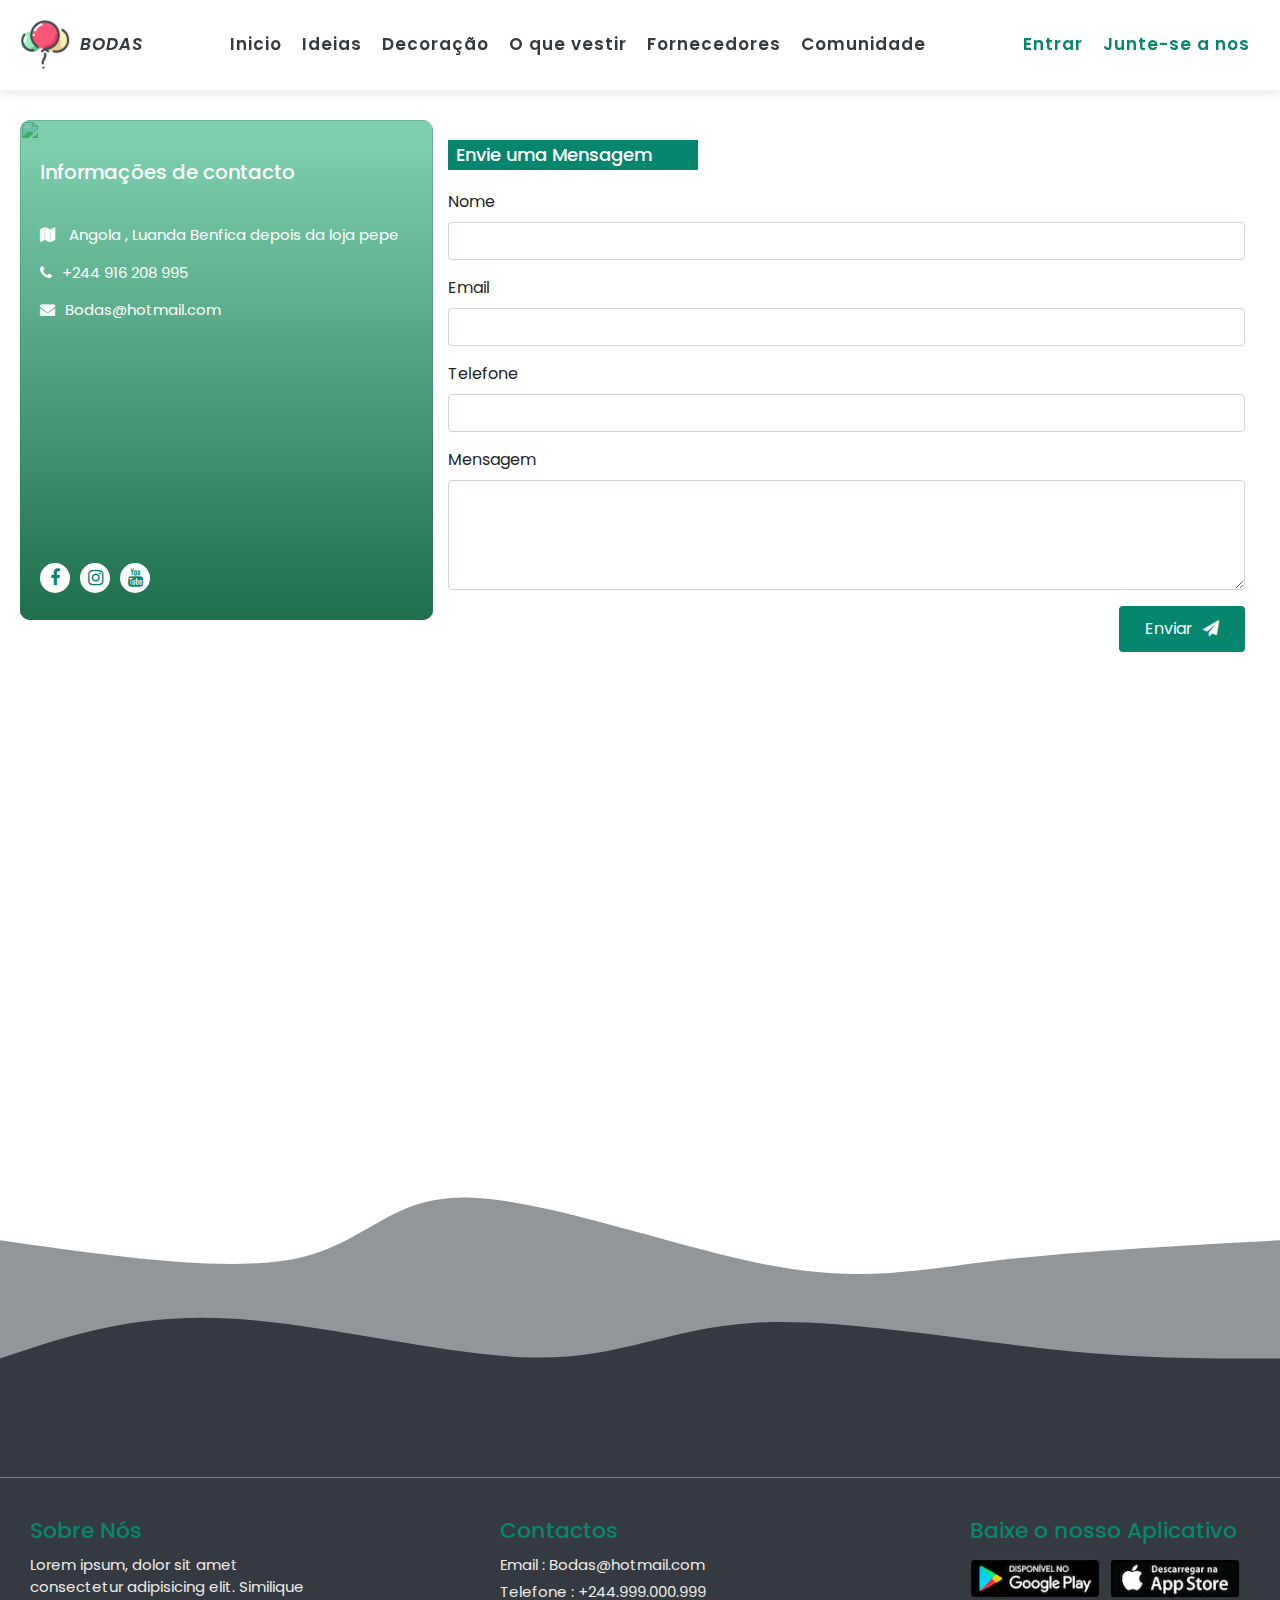
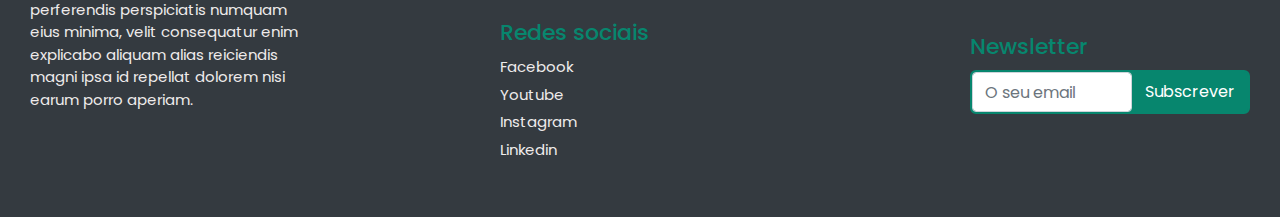
==== commit 6c510cc4: "contact page with some changes" ====
--- a/contact.html
+++ b/contact.html
@@ -111,18 +111,27 @@
 
 <div class="wrapper">
   <div class="col-lg-12 contact-container">
-    <div class="col-lg-5">
-          <img src="./images/9.jpg" alt="">
-          <div class="box">
-             <h3 class="title">Entre em  <span>contacto com a </span> gente</h3>
-              <p class="description">
-                Lorem ipsum dolor sit amet consectetur adipisicing elit. Quis dolorum ex a consectetur illo possimus id quod eaque iusto labore, recusandae non earum blanditiis odit amet! Eveniet adipisci qui dolores!
-              </p>
-            </div>
+    <div class="col-lg-4">
+         <div class="box">
+           <img src="https://image.oppo.com/content/dam/oppo/common/support/contact-support/Agent1.jpg" alt="">
+           <div class="over-box">
+                 <h3>Informações de contacto</h3>
+                 <ol>
+                   <li><i class="fa fa-map"></i> Angola , Luanda Benfica depois da loja pepe</li>
+                   <li><i class="fa fa-phone"></i>+244 916 208 995</li>
+                   <li><i class="fa fa-envelope"></i>Bodas@hotmail.com</li>
+                 </ol>
+                 <div class="social-networks">
+                    <a href="#" target="_blink"><li class="fa fa-facebook"></li></a>
+                    <a href="#" target="_blink"><li class="fa fa-instagram"></li></a>
+                    <a href="#" target="_blink"><li class="fa fa-youtube"></li></a>
+                 </div>
+           </div>
+         </div>
     </div>
-    <div class="col-lg-6">
+    <div class="col-lg-8">
        <form action="#" id="contact-form">
-          <div class="title text-right"><span class="fa fa-gift"></span><span class="fa fa-gift"></span><span class="fa fa-gift"></span> Fale<span>connosco</span></div>
+         <h2>Envie uma Mensagem</h2>
          <div class="mb-3">
             <label for="exampleFormControlInput1" class="form-label">Nome</label>
             <input type="email" class="form-control" id="exampleFormControlInput1">
@@ -137,13 +146,15 @@
           </div>
           <div class="mb-3">
             <label for="exampleFormControlTextarea1" class="form-label">Mensagem</label>
-            <textarea class="form-control" id="exampleFormControlTextarea1" rows="6"></textarea>
+            <textarea class="form-control" id="exampleFormControlTextarea1" rows="4"></textarea>
           </div>
           <button class="btn text-light btn-send">Enviar <i class="fa fa-send"></i></button>
        </form>
     </div>
 </div>
-
+<div class="col-lg-12">
+  <div class="mapouter" style="width:100%;height:400px;"><div class="gmap_canvas" style="width:100%;height:400px;"><iframe style="width:100%;height:400px;" id="gmap_canvas" src="https://maps.google.com/maps?q=angola%20benfica&t=&z=13&ie=UTF8&iwloc=&output=embed" frameborder="0" scrolling="no" marginheight="0" marginwidth="0"></iframe><a href="https://2piratebay.org">pirate bay</a><br><style>.mapouter{position:relative;text-align:right;height:500px;width:600px;}</style><a href="https://www.embedgooglemap.net">google map widget for website</a><style>.gmap_canvas {overflow:hidden;background:none!important;}</style></div></div>
+</div>
 </div>
 
 <!--Footer-->
--- a/css/style.css
+++ b/css/style.css
@@ -1002,49 +1002,69 @@
     align-items: flex-start;
     flex-wrap: wrap;
 }
+ 
+
 
 body .contact-container 
-.col-lg-5{
-    position: relative; 
-    height:70vh;
-    overflow: hidden;
-    margin-top:60px;
-    padding:0;
-    border-radius:6px;
-}
-
-
-body .contact-container 
-.col-lg-5 .box{
+.col-lg-4 .box{
     position: absolute;
     top:0;
     left:0;
     color:var(--prt-main);
     width:100%;
+    height:500px; 
+    display: flex;
+    flex-direction: column;
+    justify-content: flex-end;
+    overflow: hidden;
+    padding-bottom:50px;
+    border-radius:10px;
+    background: linear-gradient(to bottom, transparent 5%, rgb(17, 17, 17));
+}
+
+
+
+
+body .contact-container 
+.col-lg-4 .box .over-box{
+    position: absolute;
+    top:0;
+    left:0;
+    width:100%;
     height:100%;
     padding:20px;
-    display: flex;
-    flex-direction: column;
-    justify-content: flex-end;
-    padding-bottom:50px;
-    background: linear-gradient(to bottom, transparent 5%, rgb(17, 17, 17));
-}
-
+    background:rgba(39, 173, 117, 0.6);
+}
+ 
+ 
 
 body .contact-container 
-.col-lg-5 .box .title,
-body .contact-container 
-.col-lg-5 .box .description{
-    color:var(--prt-light);
-    text-align: left;
-}
-
-
-
-body .contact-container 
-.col-lg-5 img{
+.col-lg-4 img{
   /*  margin-bottom:-780px;*/
     z-index:-1 !important; 
+}
+
+
+
+body .contact-container  h2{
+    font-size:18px;
+    margin-bottom:20px;
+    color:var(--prt-light);
+    margin-top:20px;
+    max-width:250px;
+    background:var(--prt-main);
+    height:30px;
+    display: flex;
+    align-items: center;
+    padding:8px;
+}
+
+
+
+body .contact-container{
+    padding:20px; 
+    border-radius:6px;
+    margin-top:100px;
 }
 
 body .contact-container .btn-send{
@@ -1062,6 +1082,44 @@
  margin-left:6px;
 }
 
+body .contact-container .over-box h3{
+    font-size:20px;
+    margin-top:20px;
+    margin-bottom:40px;
+    color:var(--prt-light);
+}
+
+
+body .contact-container li{
+    margin:15px 0;
+    color:var(--prt-light);
+    font-size:15px;
+}
+
+body .contact-container ol li i{
+    margin-right:10px;
+}
+
+body .contact-container .social-networks{ 
+    height:270px;
+    display: flex;
+    align-items: flex-end;
+}
+
+
+body .contact-container .social-networks li{
+    width:30px;
+    height:30px;  
+    font-size:18px;
+    color:var(--prt-main);
+    border-radius:100%;
+    background:var(--prt-light);
+    display: flex;
+    align-items: center;
+    justify-content: center;
+    padding:5px;
+    margin-right:10px;
+}
 
 
 
@@ -1120,8 +1178,6 @@
 
 }
 
-
-
 body .section-search .search-banner img{
     width:100%;
     height:300px;
@@ -1134,6 +1190,12 @@
     display: flex;
     align-items: center;
     flex-wrap: wrap;
+}
+body .section-search .item{
+    display: none;
+}
+body .section-search .item.active{
+    display: block !important;
 }
 
 body .section-search .box-result{
@@ -1187,6 +1249,201 @@
     font-size:18px;
     margin-bottom:10px;
 }
+
+body .section-search  .space{
+    width:100%;
+    display: flex;
+    align-items: center;
+    justify-content: space-between; 
+    margin:20px 0px;
+}
+
+
+
+
+
+
+
+
+
+
+
+
+
+
+
+
+
+
+
+
+
+
+
+
+
+body .section-search  .space .tab-filter-head{
+    max-width:360px;
+    align-items: center;
+    padding:10px 5px;
+    height:50px;
+    background:var(--prt-silver);
+    border-radius:30px;
+}
+
+.section-search  .space .tab-filter-head li{
+    margin:0 5px;
+    padding:10px 20px; 
+    height:38px;
+    cursor: pointer;
+    transition:all 1s ease-in-out;
+    display: flex;
+    align-items: center;
+    justify-content: center;
+    border-radius:30px;
+    font-size:15px;
+    letter-spacing:1px;
+}
+
+.section-search  .space  .col h5{
+    font-size:18px;
+}
+
+.section-search  .space .tab-filter-head li i{
+    margin-right:5px;
+}
+
+.section-search  .space .tab-filter-head li.active{
+    background:var(--prt-light);
+    color:var(--prt-main);
+    box-shadow:0 3px 10px rgba(0,0,0,0.1);
+}
+
+.tab-filter-body .block-list{
+    min-height:200px; 
+    width:100%;
+}
+
+.tab-filter-body .block-list .box-hr{
+    width:100%; 
+    margin-bottom:30px;
+    min-height:250px;
+    border-bottom:1px solid var(--prt-silver);
+    display: flex;
+}
+
+
+.tab-filter-body .block-list .box-hr .box{
+    min-width:300px;
+    max-width:250px;
+    height:240px;
+    border-radius:10px;
+    overflow: hidden;
+    position: relative;
+}
+
+.tab-filter-body .block-list .box-hr  .dets{
+    padding:10px;
+    padding-left:20px;
+}
+
+.tab-filter-body .block-list .box-hr .dets h5{
+    font-size:18px;
+    margin-bottom:10px;
+}
+.tab-filter-body .block-list .box-hr  .dets .flex-item{
+    margin:10px 0;
+}
+
+.tab-filter-body .block-list .box-hr .dets .flex-item .fa{
+    color:var(--warning);
+    margin:0 5px;
+}
+
+.tab-filter-body .block-list .box-hr .dets .flex-item b{
+  margin:0 5px;
+}
+
+
+.tab-filter-body .block-list .box-hr  .dets .flex-item,
+.tab-filter-body .block-list .box-hr  .dets .flex-item span{
+    display: flex;
+    align-items: center; 
+}
+
+.tab-filter-body .block-list .box-hr .box img{
+    width:100%;
+    height:100%;
+}
+
+.tab-filter-body .block-list .box-hr  .dets p{
+    font-size:15px;
+    margin-top:10px;
+    color:var(--secondary);
+}
+
+.tab-filter-body .block-list .box-hr .dets .space{
+    margin:2px 0;
+}
+
+.tab-filter-body .block-list .box-hr .dets .btn{
+    background:var(--prt-main); 
+    color:var(--prt-light);
+    width:100%;
+    margin-top:20px;
+    padding:10px 14px;
+    border-radius:6px;
+    box-shadow:0 3px 10px rgba(0,0,0,0.2);
+    cursor: pointer;
+    transition:all 1s ease-in-out;
+}
+
+.tab-filter-body .block-list .box-hr .dets .btn:hover{
+    background:var(--prt-brown);
+}
+
+.tab-filter-body .block-list .box-hr .dets h5{
+    color:var(--dark);
+}
+
+.tab-filter-body .block-list .box-hr .dets div span i{
+    margin-right:10px;
+}
+
+
+.tab-filter-body  .flex-container{
+    display: flex;
+    width:100%;
+    height:100%;
+}
+
+
+
+.tab-filter-body .block-list .box-hr .box-over{
+    position: absolute;
+    top:0;
+    left:0;
+    width:100%;
+    height:100%;
+    padding:10px;
+    background:rgba(0,0,0,0.4);
+    display: flex;
+    flex-direction: column;
+    justify-content: flex-end;
+    color:var(--prt-light);
+}
+
+
+
+
+.tab-filter-body  .flex-container .box-hr .box{
+    min-width:350px;
+}
+ 
+.tab-filter-body  .flex-container .box-hr .dets h5{
+    color:var(--prt-light);
+}
+
 
 body .section-search .box-result .reviews{
     display: flex;
@@ -2914,45 +3171,162 @@
 
 
 
- 
-
-
-
-
-
-
-
-
-
-
-
-
-
-
-
-
-
-
-
-
-
-
-
-
-
-
-
-
-
-
-
-
-
-
-
-
-
-
+/*Services */
+
+body .box-banner{
+    height:55vh; 
+    margin-top:100px;
+    overflow: hidden;
+    border-radius:10px;
+    box-shadow:0 3px 10px rgba(0,0,0,0.3);
+    position: relative;
+ }
+ 
+ body .box-banner img{
+     width:100%;
+     height:100%; 
+ }
+ 
+ body .box-banner .banner-overlay{
+     width:100%;
+     height:100%;
+     padding:20px;
+     background:rgba(0,0,0,0.2);
+     position: absolute;
+     top:0;
+     left:0;
+ }
+ 
+ body .box-banner .banner-overlay h1{
+     max-width:850px;
+     font-size:35px;
+     font-weight:600;
+     color:var(--prt-light);
+     margin-top:20px;
+ }
+ 
+ body .box-banner .banner-overlay p{
+     max-width:900px;
+     font-size:16px;
+     color:var(--prt-light);
+ }
+
+ body .our-packages .row{
+     margin-top:50px;
+ }
+ 
+ 
+ body .our-packages .row .pack-box{
+     width:255px;
+     min-height:500px;
+     z-index:1;
+     border-radius:4px;
+     position: relative;
+     transition:all 1s ease-in-out;
+     padding:15px;
+     box-shadow:0 3px 10px rgba(0,0,0,0.1);
+     background:var(--prt-light);
+     border:1px solid var(--prt-silver);
+     margin:20px 10px;
+ }
+ 
+
+body .our-packages .pack-box h5{
+    font-size:17px;
+    font-weight:600;
+    margin-right:5px;
+}
+
+body .our-packages .pack-box h6{
+    font-size:15px;
+    margin:8px 0;
+}
+body .our-packages .pack-box h6 span{
+    font-weight:bold;
+    margin-right:5px;
+}
+
+body .our-packages .pack-box h3{
+    font-size:28px;
+    font-weight:bold;
+    margin:20px 0;
+} 
+
+body .our-packages .pack-box h3 span{
+    font-size:15px;
+    font-weight: normal;
+    color:var(--secondary);
+}
+
+
+
+body .our-packages .pack-box p{
+    font-size:15px;
+}
+
+body .our-packages .pack-box  .btn{
+    width:100%;
+    margin:10px 0px !important;
+    border:1px solid var(--dark);
+}
+
+
+body .our-packages .pack-box .popular{
+   position: absolute;
+   width:254px;
+   left:0;
+   top:-30px;
+   height:30px;
+   display: flex;
+   text-align: center;
+   justify-content: center;
+   align-items: center;
+   border-top-left-radius:10px;
+   border-top-right-radius:10px;
+   box-shadow:0 3px 10px rgba(0,0,0,0.1);
+   background:var(--prt-main);
+   color:var(--prt-light);
+   font-size:16px;
+   font-weight:550;
+   z-index:-10;
+}
+ 
+
+body .our-packages .pack-box ol{
+    margin-top:15px;
+}
+
+body .our-packages .pack-box ol strong{
+    font-size:16px; 
+}
+
+body .our-packages .pack-box ol  li{
+    margin:6px 0;
+    font-size:15px;
+    color:var(--secondary);
+    display: flex;
+    align-items: center;
+}
+
+body .our-packages .pack-box ol  .new{
+    width:45px;
+    font-size:12px;
+    min-height:22px;
+    border-radius:30px; 
+    background:var(--purple);
+    margin-left:10px;
+    display: flex;
+    align-items: center;
+    justify-content: center;
+    color:var(--prt-light);
+}
+
+
+
+body .our-packages .pack-box .btn.bg-dark{
+    background:black !important;
+    color:var(--prt-light);
+}
 
 
 
@@ -3057,20 +3431,14 @@
     display: none !important;
     border:3px solid red !important;
 }
-
-
-
-
-
-
-
-
-
-
-
-
-
-
-
-
-
+ 
+/*Post dets */
+
+body .post-dets{
+    width:100%;
+    min-height:50vh;
+}
+
+
+
+
